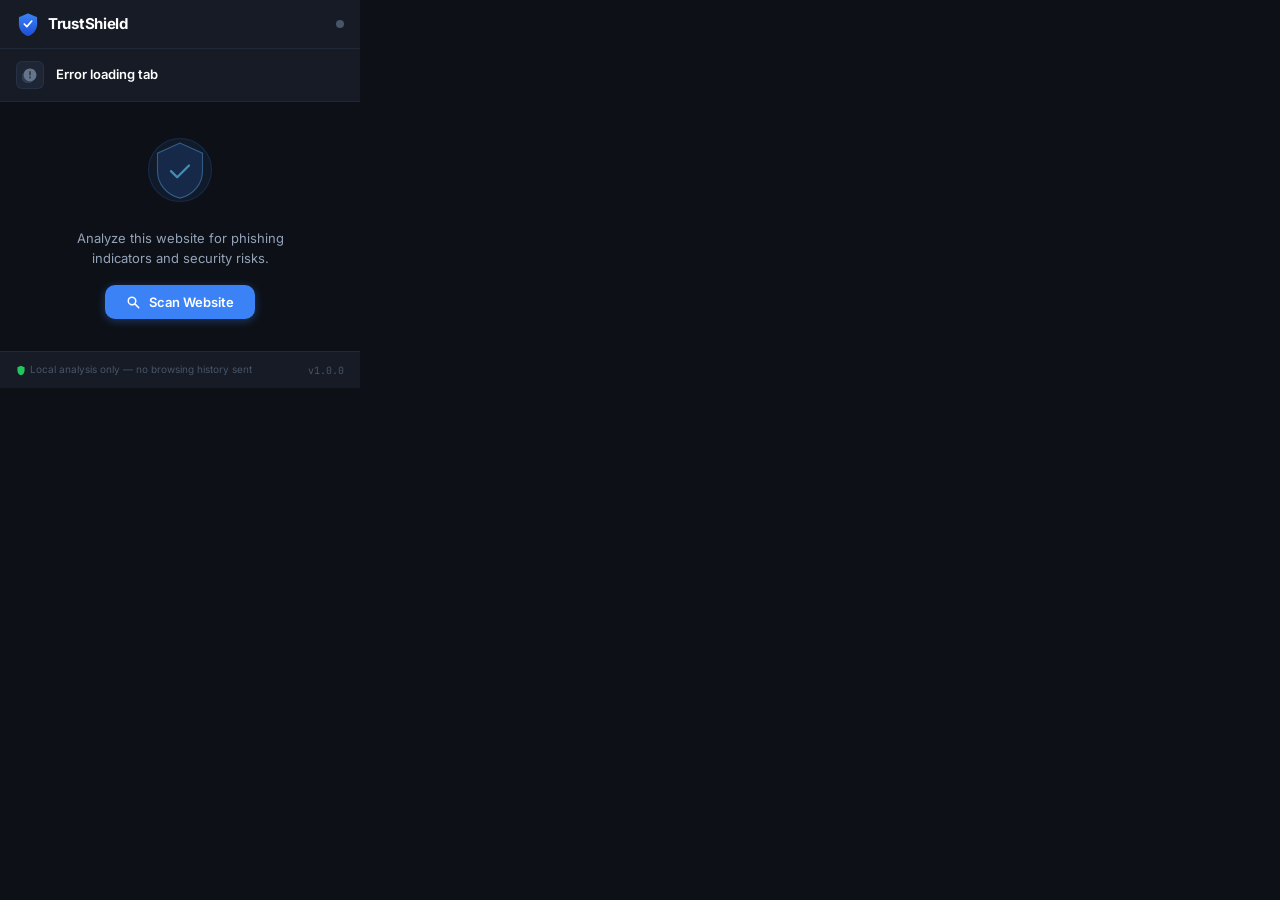
==== extension/popup.html @ ceaab0e4 "feat: TrustShield v1.0.0 - adaptive phishing detection extension + FastAPI backend" ====
<!DOCTYPE html>
<html lang="en">
<head>
  <meta charset="UTF-8" />
  <meta name="viewport" content="width=device-width, initial-scale=1.0" />
  <title>TrustShield</title>
  <link rel="stylesheet" href="popup.css" />
</head>
<body>
  <div class="ts-app" id="app">
    <!-- Header -->
    <header class="ts-header">
      <div class="ts-logo">
        <svg class="ts-logo-icon" viewBox="0 0 32 32" fill="none" xmlns="http://www.w3.org/2000/svg" aria-hidden="true">
          <path d="M16 2L4 7v9c0 7.18 5.16 13.9 12 15.93C22.84 29.9 28 23.18 28 16V7L16 2z" fill="url(#shieldGrad)" stroke="rgba(99,210,255,0.3)" stroke-width="0.5"/>
          <path d="M11 16l3.5 3.5L21 12" stroke="#fff" stroke-width="2.2" stroke-linecap="round" stroke-linejoin="round"/>
          <defs>
            <linearGradient id="shieldGrad" x1="16" y1="2" x2="16" y2="32" gradientUnits="userSpaceOnUse">
              <stop offset="0%" stop-color="#3b82f6"/>
              <stop offset="100%" stop-color="#1d4ed8"/>
            </linearGradient>
          </defs>
        </svg>
        <span class="ts-logo-text">TrustShield</span>
      </div>
      <div class="ts-header-badge" id="headerBadge" aria-label="Status indicator"></div>
    </header>

    <!-- Current Site Info -->
    <section class="ts-site-info" aria-label="Current site">
      <div class="ts-site-icon" id="siteIcon" aria-hidden="true">
        <svg viewBox="0 0 20 20" fill="currentColor" xmlns="http://www.w3.org/2000/svg">
          <path fill-rule="evenodd" d="M10 18a8 8 0 100-16 8 8 0 000 16zM4.93 4.93a8 8 0 1010.14 10.14A8 8 0 004.93 4.93z" clip-rule="evenodd" opacity="0.3"/>
          <path d="M10 2C5.58 2 2 5.58 2 10s3.58 8 8 8 8-3.58 8-8-3.58-8-8-8zm-.75 11.75v-1.5a.75.75 0 011.5 0v1.5a.75.75 0 01-1.5 0zm0-4v-4a.75.75 0 011.5 0v4a.75.75 0 01-1.5 0z"/>
        </svg>
      </div>
      <div class="ts-site-details">
        <div class="ts-site-hostname" id="siteHostname">Loading…</div>
        <div class="ts-site-url" id="siteUrl" title=""></div>
      </div>
      <div class="ts-https-badge" id="httpsBadge" aria-label="Connection security"></div>
    </section>

    <!-- Main Content Area -->
    <main class="ts-main" id="mainContent">

      <!-- Idle State -->
      <div class="ts-state ts-state--idle" id="stateIdle">
        <div class="ts-idle-illustration" aria-hidden="true">
          <svg viewBox="0 0 64 64" fill="none" xmlns="http://www.w3.org/2000/svg">
            <circle cx="32" cy="32" r="28" fill="rgba(59,130,246,0.08)" stroke="rgba(59,130,246,0.2)" stroke-width="1"/>
            <path d="M32 8L12 17v16c0 11.05 7.93 21.39 20 23.96C44.07 54.39 52 44.05 52 33V17L32 8z" fill="rgba(59,130,246,0.15)" stroke="rgba(99,180,255,0.4)" stroke-width="1"/>
            <path d="M24 33l5.5 5.5L40 28" stroke="rgba(99,210,255,0.6)" stroke-width="2" stroke-linecap="round" stroke-linejoin="round"/>
          </svg>
        </div>
        <p class="ts-idle-text">Analyze this website for phishing indicators and security risks.</p>
        <button class="ts-btn ts-btn--primary ts-btn--scan" id="scanBtn" aria-label="Scan current website for threats">
          <svg class="ts-btn-icon" viewBox="0 0 20 20" fill="currentColor" aria-hidden="true">
            <path fill-rule="evenodd" d="M8 4a4 4 0 100 8 4 4 0 000-8zM2 8a6 6 0 1110.89 3.476l4.817 4.817a1 1 0 01-1.414 1.414l-4.816-4.816A6 6 0 012 8z" clip-rule="evenodd"/>
          </svg>
          Scan Website
        </button>
      </div>

      <!-- Scanning State -->
      <div class="ts-state ts-state--scanning" id="stateScanning" hidden>
        <div class="ts-scan-animation" aria-label="Scanning in progress" role="status">
          <div class="ts-scan-ring ts-scan-ring--outer"></div>
          <div class="ts-scan-ring ts-scan-ring--middle"></div>
          <div class="ts-scan-ring ts-scan-ring--inner"></div>
          <div class="ts-scan-core" aria-hidden="true">
            <svg viewBox="0 0 24 24" fill="none" xmlns="http://www.w3.org/2000/svg">
              <path d="M12 3L4 6.5v7c0 4.8 3.44 9.29 8 10.38C16.56 22.79 20 18.3 20 13.5v-7L12 3z" fill="rgba(59,130,246,0.3)" stroke="#60a5fa" stroke-width="1.5"/>
            </svg>
          </div>
        </div>
        <p class="ts-scanning-label" aria-live="polite" id="scanningLabel">Analyzing URL structure…</p>
        <div class="ts-scan-steps" id="scanSteps" aria-live="polite">
          <div class="ts-scan-step" id="step1">
            <div class="ts-step-dot ts-step-dot--active"></div>
            <span>URL &amp; domain analysis</span>
          </div>
          <div class="ts-scan-step" id="step2">
            <div class="ts-step-dot"></div>
            <span>Page structure scan</span>
          </div>
          <div class="ts-scan-step" id="step3">
            <div class="ts-step-dot"></div>
            <span>ML prediction</span>
          </div>
        </div>
      </div>

      <!-- Results State -->
      <div class="ts-state ts-state--results" id="stateResults" hidden>

        <!-- Risk Score Gauge -->
        <div class="ts-risk-gauge" id="riskGauge" aria-label="Risk score">
          <svg class="ts-gauge-svg" viewBox="0 0 120 70" aria-hidden="true">
            <!-- Background arc -->
            <path d="M 10 65 A 55 55 0 0 1 110 65" fill="none" stroke="rgba(255,255,255,0.08)" stroke-width="10" stroke-linecap="round"/>
            <!-- Risk arc (filled dynamically) -->
            <path class="ts-gauge-arc" id="gaugeArc" d="M 10 65 A 55 55 0 0 1 110 65" fill="none" stroke="#22c55e" stroke-width="10" stroke-linecap="round" stroke-dasharray="172.79" stroke-dashoffset="172.79"/>
          </svg>
          <div class="ts-gauge-center">
            <div class="ts-risk-score" id="riskScore" aria-label="Risk score value">0</div>
            <div class="ts-risk-label" id="riskLabel" aria-label="Risk classification">—</div>
          </div>
        </div>

        <!-- Classification Badge -->
        <div class="ts-classification" id="classificationBadge" role="status" aria-live="polite">
          <div class="ts-class-icon" id="classIcon" aria-hidden="true"></div>
          <div class="ts-class-info">
            <div class="ts-class-title" id="classTitle">Analyzing…</div>
            <div class="ts-class-subtitle" id="classSubtitle"></div>
          </div>
        </div>

        <!-- Signals / Indicators -->
        <section class="ts-signals-section" id="signalsSection" aria-label="Detected security indicators">
          <h2 class="ts-section-title">
            <svg viewBox="0 0 16 16" fill="currentColor" aria-hidden="true"><path d="M8 1a7 7 0 100 14A7 7 0 008 1zm.75 3.75v3.5a.75.75 0 01-1.5 0v-3.5a.75.75 0 011.5 0zm-.75 6.5a.875.875 0 110-1.75.875.875 0 010 1.75z"/></svg>
            Detected Indicators
          </h2>
          <div class="ts-signals-list" id="signalsList" role="list"></div>
          <div class="ts-no-signals" id="noSignals" hidden>
            <svg viewBox="0 0 20 20" fill="currentColor" aria-hidden="true"><path fill-rule="evenodd" d="M10 18a8 8 0 100-16 8 8 0 000 16zm3.707-9.293a1 1 0 00-1.414-1.414L9 10.586 7.707 9.293a1 1 0 00-1.414 1.414l2 2a1 1 0 001.414 0l4-4z" clip-rule="evenodd"/></svg>
            No significant threats detected
          </div>
        </section>

        <!-- Recommendation -->
        <section class="ts-recommendation" id="recommendationSection" aria-label="Recommendation">
          <h2 class="ts-section-title">
            <svg viewBox="0 0 16 16" fill="currentColor" aria-hidden="true"><path d="M8 1a7 7 0 100 14A7 7 0 008 1zM6.25 9.75a.75.75 0 001.5 0v-3.5a.75.75 0 00-1.5 0v3.5zM8 5.5a.875.875 0 110-1.75A.875.875 0 018 5.5z"/></svg>
            Recommendation
          </h2>
          <p class="ts-recommendation-text" id="recommendationText"></p>
        </section>

        <!-- Performance & Source Info -->
        <div class="ts-meta-info" id="metaInfo">
          <div class="ts-meta-item" id="metaModel">
            <span class="ts-meta-label">Analysis</span>
            <span class="ts-meta-value" id="metaModelValue">—</span>
          </div>
          <div class="ts-meta-item">
            <span class="ts-meta-label">Scan time</span>
            <span class="ts-meta-value" id="metaScanTime">—</span>
          </div>
        </div>

        <!-- Action Buttons -->
        <div class="ts-actions">
          <button class="ts-btn ts-btn--secondary ts-btn--rescan" id="rescanBtn" aria-label="Rescan this website">
            <svg class="ts-btn-icon" viewBox="0 0 20 20" fill="currentColor" aria-hidden="true">
              <path fill-rule="evenodd" d="M4 2a1 1 0 011 1v2.101a7.002 7.002 0 0111.601 2.566 1 1 0 11-1.885.666A5.002 5.002 0 005.999 7H9a1 1 0 010 2H4a1 1 0 01-1-1V3a1 1 0 011-1zm.008 9.057a1 1 0 011.276.61A5.002 5.002 0 0014.001 13H11a1 1 0 110-2h5a1 1 0 011 1v5a1 1 0 11-2 0v-2.101a7.002 7.002 0 01-11.601-2.566 1 1 0 01.61-1.276z" clip-rule="evenodd"/>
            </svg>
            Re-scan
          </button>
        </div>
      </div>

      <!-- Error State -->
      <div class="ts-state ts-state--error" id="stateError" hidden>
        <div class="ts-error-icon" aria-hidden="true">
          <svg viewBox="0 0 48 48" fill="none" xmlns="http://www.w3.org/2000/svg">
            <circle cx="24" cy="24" r="20" fill="rgba(239,68,68,0.1)" stroke="rgba(239,68,68,0.4)" stroke-width="1.5"/>
            <path d="M24 14v12M24 30v2" stroke="#ef4444" stroke-width="2.5" stroke-linecap="round"/>
          </svg>
        </div>
        <p class="ts-error-title" id="errorTitle">Scan Failed</p>
        <p class="ts-error-desc" id="errorDesc">Unable to analyze this page.</p>
        <button class="ts-btn ts-btn--secondary" id="retryBtn" aria-label="Retry scan">
          Retry
        </button>
      </div>

    </main>

    <!-- Footer -->
    <footer class="ts-footer">
      <div class="ts-privacy-note">
        <svg viewBox="0 0 14 14" fill="currentColor" aria-hidden="true"><path d="M7 1L2 3.25v4.5c0 3.11 2.19 6.02 5 6.73C9.81 13.77 12 10.86 12 7.75v-4.5L7 1z"/></svg>
        Local analysis only — no browsing history sent
      </div>
      <div class="ts-footer-right" id="footerRight">
        <span class="ts-version">v1.0.0</span>
      </div>
    </footer>
  </div>

  <script src="popup.js"></script>
</body>
</html>
---- extension/popup.css ----
/* ─── TrustShield Extension Popup CSS ─────────────────────────────────────── */
/* Design: Premium dark cybersecurity UI with navy/slate palette */

@import url('https://fonts.googleapis.com/css2?family=Inter:wght@400;500;600;700&family=JetBrains+Mono:wght@400;500&display=swap');

/* ─── Custom Properties ─────────────────────────────────────────────────────── */
:root {
  /* Color palette */
  --color-bg-base:        #0d1117;
  --color-bg-surface:     #161b25;
  --color-bg-elevated:    #1e2535;
  --color-bg-hover:       #252d3d;
  --color-border:         rgba(99, 130, 180, 0.12);
  --color-border-strong:  rgba(99, 130, 180, 0.22);

  --color-blue-400:       #60a5fa;
  --color-blue-500:       #3b82f6;
  --color-blue-600:       #2563eb;
  --color-blue-glow:      rgba(59, 130, 246, 0.2);

  --color-green-400:      #4ade80;
  --color-green-500:      #22c55e;
  --color-green-glow:     rgba(34, 197, 94, 0.15);

  --color-amber-400:      #fbbf24;
  --color-amber-500:      #f59e0b;
  --color-amber-glow:     rgba(245, 158, 11, 0.15);

  --color-red-400:        #f87171;
  --color-red-500:        #ef4444;
  --color-red-glow:       rgba(239, 68, 68, 0.15);

  --color-slate-300:      #cbd5e1;
  --color-slate-400:      #94a3b8;
  --color-slate-500:      #64748b;
  --color-slate-600:      #475569;

  /* Typography */
  --font-sans:            'Inter', -apple-system, BlinkMacSystemFont, system-ui, sans-serif;
  --font-mono:            'JetBrains Mono', 'Fira Code', 'Courier New', monospace;

  /* Spacing */
  --space-1:  4px;
  --space-2:  8px;
  --space-3:  12px;
  --space-4:  16px;
  --space-5:  20px;
  --space-6:  24px;

  /* Border radius */
  --radius-sm:   6px;
  --radius-md:   10px;
  --radius-lg:   14px;
  --radius-xl:   18px;
  --radius-full: 9999px;

  /* Shadows */
  --shadow-sm:   0 1px 3px rgba(0,0,0,0.4);
  --shadow-md:   0 4px 12px rgba(0,0,0,0.5);
  --shadow-glow-blue:   0 0 16px rgba(59,130,246,0.25);
  --shadow-glow-red:    0 0 16px rgba(239,68,68,0.25);
  --shadow-glow-amber:  0 0 16px rgba(245,158,11,0.25);
  --shadow-glow-green:  0 0 16px rgba(34,197,94,0.25);

  /* Transitions */
  --transition-fast:   150ms ease;
  --transition-normal: 250ms ease;
  --transition-slow:   400ms ease;
}

/* ─── Reset & Base ───────────────────────────────────────────────────────────── */
*, *::before, *::after {
  box-sizing: border-box;
  margin: 0;
  padding: 0;
}

html, body {
  width: 360px;
  min-height: 200px;
  max-height: 600px;
  overflow-y: auto;
  overflow-x: hidden;
}

body {
  font-family: var(--font-sans);
  font-size: 13px;
  line-height: 1.5;
  color: var(--color-slate-300);
  background: var(--color-bg-base);
  -webkit-font-smoothing: antialiased;
  -moz-osx-font-smoothing: grayscale;
}

/* Scrollbar */
::-webkit-scrollbar { width: 4px; }
::-webkit-scrollbar-track { background: transparent; }
::-webkit-scrollbar-thumb { background: var(--color-border-strong); border-radius: 4px; }

/* ─── App Container ──────────────────────────────────────────────────────────── */
.ts-app {
  display: flex;
  flex-direction: column;
  min-height: 200px;
}

/* ─── Header ─────────────────────────────────────────────────────────────────── */
.ts-header {
  display: flex;
  align-items: center;
  justify-content: space-between;
  padding: var(--space-3) var(--space-4);
  border-bottom: 1px solid var(--color-border);
  background: var(--color-bg-surface);
  position: sticky;
  top: 0;
  z-index: 10;
}

.ts-logo {
  display: flex;
  align-items: center;
  gap: var(--space-2);
}

.ts-logo-icon {
  width: 24px;
  height: 24px;
  flex-shrink: 0;
}

.ts-logo-text {
  font-size: 15px;
  font-weight: 700;
  color: #fff;
  letter-spacing: -0.3px;
}

.ts-header-badge {
  width: 8px;
  height: 8px;
  border-radius: var(--radius-full);
  background: var(--color-slate-600);
  transition: background var(--transition-normal), box-shadow var(--transition-normal);
}

.ts-header-badge--scanning { background: var(--color-blue-400); box-shadow: 0 0 6px var(--color-blue-400); animation: pulse 1.5s ease-in-out infinite; }
.ts-header-badge--safe     { background: var(--color-green-500); box-shadow: 0 0 6px var(--color-green-500); }
.ts-header-badge--warning  { background: var(--color-amber-500); box-shadow: 0 0 6px var(--color-amber-500); }
.ts-header-badge--danger   { background: var(--color-red-500);   box-shadow: 0 0 6px var(--color-red-500); }

/* ─── Site Info ──────────────────────────────────────────────────────────────── */
.ts-site-info {
  display: flex;
  align-items: center;
  gap: var(--space-3);
  padding: var(--space-3) var(--space-4);
  background: var(--color-bg-surface);
  border-bottom: 1px solid var(--color-border);
}

.ts-site-icon {
  width: 28px;
  height: 28px;
  background: var(--color-bg-elevated);
  border: 1px solid var(--color-border);
  border-radius: var(--radius-sm);
  display: flex;
  align-items: center;
  justify-content: center;
  flex-shrink: 0;
  color: var(--color-slate-500);
}

.ts-site-icon svg { width: 16px; height: 16px; }

.ts-site-details {
  flex: 1;
  min-width: 0;
}

.ts-site-hostname {
  font-size: 13px;
  font-weight: 600;
  color: #fff;
  white-space: nowrap;
  overflow: hidden;
  text-overflow: ellipsis;
}

.ts-site-url {
  font-size: 11px;
  font-family: var(--font-mono);
  color: var(--color-slate-500);
  white-space: nowrap;
  overflow: hidden;
  text-overflow: ellipsis;
}

.ts-https-badge {
  flex-shrink: 0;
  font-size: 10px;
  font-weight: 600;
  padding: 2px 7px;
  border-radius: var(--radius-full);
}

.ts-https-badge--secure {
  background: rgba(34, 197, 94, 0.1);
  color: var(--color-green-400);
  border: 1px solid rgba(34, 197, 94, 0.25);
}

.ts-https-badge--insecure {
  background: rgba(239, 68, 68, 0.1);
  color: var(--color-red-400);
  border: 1px solid rgba(239, 68, 68, 0.25);
}

/* ─── Main Content ───────────────────────────────────────────────────────────── */
.ts-main {
  flex: 1;
  padding: var(--space-4);
}

/* ─── States ─────────────────────────────────────────────────────────────────── */
.ts-state { display: flex; flex-direction: column; align-items: center; }
.ts-state[hidden] { display: none !important; }

/* ─── Idle State ─────────────────────────────────────────────────────────────── */
.ts-state--idle {
  padding: var(--space-4) 0;
  gap: var(--space-4);
}

.ts-idle-illustration svg {
  width: 72px;
  height: 72px;
}

.ts-idle-text {
  font-size: 13px;
  color: var(--color-slate-400);
  text-align: center;
  line-height: 1.6;
  max-width: 240px;
}

/* ─── Buttons ────────────────────────────────────────────────────────────────── */
.ts-btn {
  display: inline-flex;
  align-items: center;
  gap: var(--space-2);
  padding: 9px 18px;
  border: none;
  border-radius: var(--radius-md);
  font-family: var(--font-sans);
  font-size: 13px;
  font-weight: 600;
  cursor: pointer;
  transition: all var(--transition-fast);
  text-decoration: none;
  user-select: none;
}

.ts-btn:focus-visible {
  outline: 2px solid var(--color-blue-400);
  outline-offset: 2px;
}

.ts-btn--primary {
  background: var(--color-blue-500);
  color: #fff;
  box-shadow: 0 2px 8px rgba(59,130,246,0.35);
}

.ts-btn--primary:hover {
  background: var(--color-blue-600);
  box-shadow: 0 4px 16px rgba(59,130,246,0.45);
  transform: translateY(-1px);
}

.ts-btn--primary:active {
  transform: translateY(0);
  box-shadow: 0 2px 8px rgba(59,130,246,0.25);
}

.ts-btn--secondary {
  background: var(--color-bg-elevated);
  color: var(--color-slate-300);
  border: 1px solid var(--color-border-strong);
}

.ts-btn--secondary:hover {
  background: var(--color-bg-hover);
  color: #fff;
  border-color: rgba(99,130,180,0.35);
}

.ts-btn--scan {
  min-width: 150px;
  justify-content: center;
}

.ts-btn-icon {
  width: 15px;
  height: 15px;
  flex-shrink: 0;
}

/* ─── Scanning State ─────────────────────────────────────────────────────────── */
.ts-state--scanning {
  padding: var(--space-5) 0 var(--space-4);
  gap: var(--space-4);
}

.ts-scan-animation {
  position: relative;
  width: 72px;
  height: 72px;
  display: flex;
  align-items: center;
  justify-content: center;
}

.ts-scan-ring {
  position: absolute;
  border-radius: 50%;
  border: 1.5px solid transparent;
}

.ts-scan-ring--outer {
  width: 72px; height: 72px;
  border-top-color: var(--color-blue-400);
  border-right-color: rgba(96,165,250,0.3);
  animation: spin 1.4s linear infinite;
}

.ts-scan-ring--middle {
  width: 52px; height: 52px;
  border-top-color: rgba(96,165,250,0.6);
  border-left-color: rgba(96,165,250,0.3);
  animation: spin 1s linear infinite reverse;
}

.ts-scan-ring--inner {
  width: 34px; height: 34px;
  border-top-color: rgba(96,165,250,0.4);
  animation: spin 0.7s linear infinite;
}

.ts-scan-core {
  width: 22px; height: 22px;
  z-index: 1;
}

.ts-scan-core svg { width: 22px; height: 22px; }

.ts-scanning-label {
  font-size: 13px;
  color: var(--color-blue-400);
  font-weight: 500;
  text-align: center;
}

.ts-scan-steps {
  display: flex;
  flex-direction: column;
  gap: var(--space-2);
  width: 100%;
}

.ts-scan-step {
  display: flex;
  align-items: center;
  gap: var(--space-2);
  font-size: 12px;
  color: var(--color-slate-500);
  padding: 4px var(--space-2);
  border-radius: var(--radius-sm);
  transition: all var(--transition-normal);
}

.ts-scan-step--active {
  color: var(--color-slate-300);
  background: rgba(59,130,246,0.06);
}

.ts-scan-step--done {
  color: var(--color-green-400);
}

.ts-step-dot {
  width: 6px;
  height: 6px;
  border-radius: 50%;
  background: var(--color-slate-600);
  flex-shrink: 0;
  transition: all var(--transition-normal);
}

.ts-step-dot--active {
  background: var(--color-blue-400);
  box-shadow: 0 0 4px var(--color-blue-400);
  animation: pulse 1.2s ease-in-out infinite;
}

.ts-step-dot--done {
  background: var(--color-green-500);
}

/* ─── Risk Gauge ─────────────────────────────────────────────────────────────── */
.ts-state--results {
  gap: var(--space-3);
  align-items: stretch;
}

.ts-risk-gauge {
  position: relative;
  display: flex;
  justify-content: center;
  align-items: center;
  margin: 0 auto;
  padding: var(--space-2) 0;
}

.ts-gauge-svg {
  width: 180px;
  height: 105px;
}

.ts-gauge-arc {
  transition: stroke-dashoffset 0.8s cubic-bezier(0.4, 0, 0.2, 1),
              stroke 0.5s ease;
}

.ts-gauge-center {
  position: absolute;
  bottom: 8px;
  left: 50%;
  transform: translateX(-50%);
  text-align: center;
}

.ts-risk-score {
  font-size: 32px;
  font-weight: 700;
  color: #fff;
  line-height: 1;
  font-feature-settings: 'tnum';
}

.ts-risk-label {
  font-size: 11px;
  font-weight: 600;
  letter-spacing: 0.5px;
  text-transform: uppercase;
  color: var(--color-slate-400);
  margin-top: 2px;
}

/* ─── Classification Badge ───────────────────────────────────────────────────── */
.ts-classification {
  display: flex;
  align-items: center;
  gap: var(--space-3);
  padding: var(--space-3) var(--space-4);
  border-radius: var(--radius-lg);
  border: 1px solid var(--color-border);
  background: var(--color-bg-elevated);
  transition: all var(--transition-normal);
}

.ts-classification--safe {
  border-color: rgba(34,197,94,0.25);
  background: rgba(34,197,94,0.05);
}

.ts-classification--warning {
  border-color: rgba(245,158,11,0.25);
  background: rgba(245,158,11,0.05);
}

.ts-classification--danger {
  border-color: rgba(239,68,68,0.25);
  background: rgba(239,68,68,0.05);
  box-shadow: 0 0 20px rgba(239,68,68,0.08);
}

.ts-class-icon {
  width: 36px;
  height: 36px;
  border-radius: var(--radius-md);
  display: flex;
  align-items: center;
  justify-content: center;
  flex-shrink: 0;
}

.ts-class-icon svg { width: 20px; height: 20px; }

.ts-class-icon--safe    { background: rgba(34,197,94,0.15);  color: var(--color-green-400); }
.ts-class-icon--warning { background: rgba(245,158,11,0.15); color: var(--color-amber-400); }
.ts-class-icon--danger  { background: rgba(239,68,68,0.15);  color: var(--color-red-400); }

.ts-class-title {
  font-size: 14px;
  font-weight: 700;
  color: #fff;
}

.ts-class-subtitle {
  font-size: 11px;
  color: var(--color-slate-400);
  margin-top: 1px;
}

/* ─── Signals Section ────────────────────────────────────────────────────────── */
.ts-signals-section, .ts-recommendation {
  width: 100%;
}

.ts-section-title {
  display: flex;
  align-items: center;
  gap: var(--space-2);
  font-size: 11px;
  font-weight: 600;
  color: var(--color-slate-500);
  text-transform: uppercase;
  letter-spacing: 0.6px;
  margin-bottom: var(--space-2);
}

.ts-section-title svg { width: 12px; height: 12px; flex-shrink: 0; }

.ts-signals-list {
  display: flex;
  flex-direction: column;
  gap: var(--space-2);
}

.ts-signal-item {
  display: flex;
  align-items: flex-start;
  gap: var(--space-2);
  padding: var(--space-2) var(--space-3);
  border-radius: var(--radius-md);
  background: var(--color-bg-elevated);
  border: 1px solid var(--color-border);
  animation: slideIn 0.25s ease forwards;
}

.ts-signal-item--high {
  border-color: rgba(239,68,68,0.25);
  background: rgba(239,68,68,0.04);
}

.ts-signal-item--medium {
  border-color: rgba(245,158,11,0.2);
  background: rgba(245,158,11,0.04);
}

.ts-signal-item--low {
  border-color: rgba(99,130,180,0.15);
}

.ts-signal-dot {
  width: 7px;
  height: 7px;
  border-radius: 50%;
  margin-top: 5px;
  flex-shrink: 0;
}

.ts-signal-dot--high   { background: var(--color-red-400); }
.ts-signal-dot--medium { background: var(--color-amber-400); }
.ts-signal-dot--low    { background: var(--color-blue-400); }

.ts-signal-content { flex: 1; }

.ts-signal-name {
  font-size: 12px;
  font-weight: 600;
  color: var(--color-slate-300);
  line-height: 1.3;
}

.ts-signal-desc {
  font-size: 11px;
  color: var(--color-slate-500);
  line-height: 1.4;
  margin-top: 2px;
}

.ts-signal-severity {
  font-size: 10px;
  font-weight: 600;
  padding: 1px 6px;
  border-radius: var(--radius-full);
  text-transform: uppercase;
  letter-spacing: 0.4px;
  flex-shrink: 0;
}

.ts-signal-severity--high   { background: rgba(239,68,68,0.15);  color: var(--color-red-400); }
.ts-signal-severity--medium { background: rgba(245,158,11,0.15); color: var(--color-amber-400); }
.ts-signal-severity--low    { background: rgba(59,130,246,0.15);  color: var(--color-blue-400); }

.ts-no-signals {
  display: flex;
  align-items: center;
  gap: var(--space-2);
  padding: var(--space-3);
  border-radius: var(--radius-md);
  background: rgba(34,197,94,0.05);
  border: 1px solid rgba(34,197,94,0.15);
  font-size: 12px;
  color: var(--color-green-400);
}

.ts-no-signals svg { width: 15px; height: 15px; flex-shrink: 0; }

/* ─── Recommendation ─────────────────────────────────────────────────────────── */
.ts-recommendation-text {
  font-size: 12px;
  color: var(--color-slate-400);
  line-height: 1.6;
  padding: var(--space-3);
  background: var(--color-bg-elevated);
  border-radius: var(--radius-md);
  border: 1px solid var(--color-border);
}

/* ─── Meta Info ──────────────────────────────────────────────────────────────── */
.ts-meta-info {
  display: flex;
  gap: var(--space-3);
  width: 100%;
}

.ts-meta-item {
  display: flex;
  flex-direction: column;
  gap: 2px;
  flex: 1;
  padding: var(--space-2) var(--space-3);
  background: var(--color-bg-elevated);
  border-radius: var(--radius-md);
  border: 1px solid var(--color-border);
}

.ts-meta-label {
  font-size: 10px;
  color: var(--color-slate-600);
  text-transform: uppercase;
  letter-spacing: 0.5px;
  font-weight: 600;
}

.ts-meta-value {
  font-size: 11px;
  color: var(--color-slate-300);
  font-weight: 500;
  font-family: var(--font-mono);
}

/* ─── Actions ────────────────────────────────────────────────────────────────── */
.ts-actions {
  display: flex;
  gap: var(--space-2);
  width: 100%;
}

.ts-btn--rescan {
  flex: 1;
  justify-content: center;
  font-size: 12px;
  padding: 8px;
}

/* ─── Error State ────────────────────────────────────────────────────────────── */
.ts-state--error {
  padding: var(--space-5) 0 var(--space-4);
  gap: var(--space-3);
}

.ts-error-icon svg { width: 52px; height: 52px; }

.ts-error-title {
  font-size: 14px;
  font-weight: 600;
  color: var(--color-red-400);
}

.ts-error-desc {
  font-size: 12px;
  color: var(--color-slate-400);
  text-align: center;
  max-width: 240px;
}

/* ─── Footer ─────────────────────────────────────────────────────────────────── */
.ts-footer {
  display: flex;
  align-items: center;
  justify-content: space-between;
  padding: var(--space-2) var(--space-4);
  border-top: 1px solid var(--color-border);
  background: var(--color-bg-surface);
}

.ts-privacy-note {
  display: flex;
  align-items: center;
  gap: var(--space-1);
  font-size: 10px;
  color: var(--color-slate-600);
}

.ts-privacy-note svg {
  width: 10px; height: 10px;
  color: var(--color-green-500);
  flex-shrink: 0;
}

.ts-version {
  font-size: 10px;
  color: var(--color-slate-600);
  font-family: var(--font-mono);
}

/* ─── Keyframes ──────────────────────────────────────────────────────────────── */
@keyframes spin {
  from { transform: rotate(0deg); }
  to   { transform: rotate(360deg); }
}

@keyframes pulse {
  0%, 100% { opacity: 1; }
  50%       { opacity: 0.4; }
}

@keyframes slideIn {
  from { opacity: 0; transform: translateY(-4px); }
  to   { opacity: 1; transform: translateY(0); }
}

@keyframes fadeIn {
  from { opacity: 0; }
  to   { opacity: 1; }
}
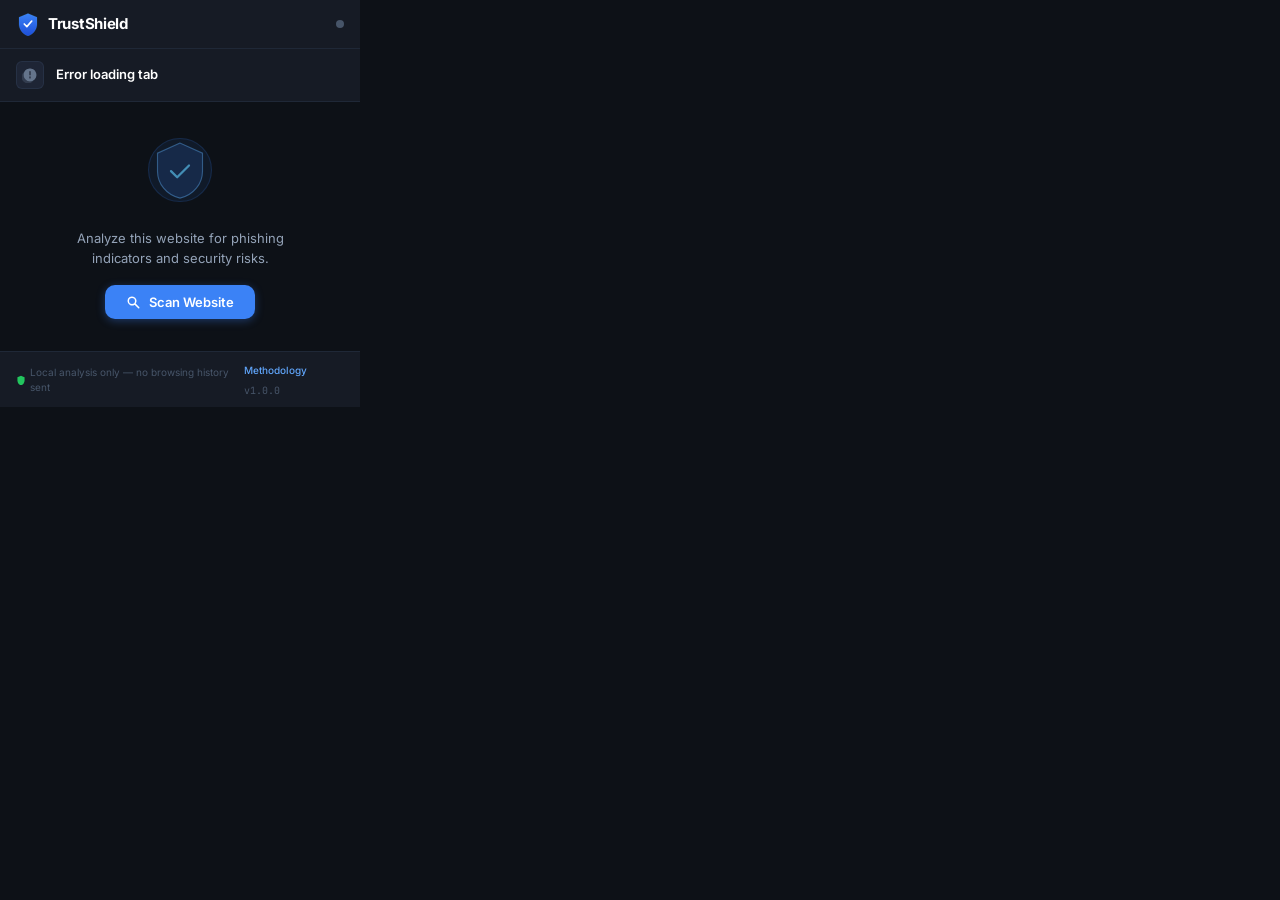
==== commit f21103d3: "feat: complete detection accuracy audit, empirical evaluation, threat intel, and trust methodology" ====
--- a/extension/popup.html
+++ b/extension/popup.html
@@ -186,6 +186,7 @@
         Local analysis only — no browsing history sent
       </div>
       <div class="ts-footer-right" id="footerRight">
+        <a href="trust.html" target="_blank" class="ts-methodology-link" id="methodologyLink">Methodology</a>
         <span class="ts-version">v1.0.0</span>
       </div>
     </footer>
--- a/extension/popup.css
+++ b/extension/popup.css
@@ -731,6 +731,19 @@
   font-family: var(--font-mono);
 }
 
+.ts-methodology-link {
+  font-size: 10px;
+  color: var(--color-blue-400);
+  text-decoration: none;
+  font-weight: 500;
+  transition: color 0.15s ease;
+}
+
+.ts-methodology-link:hover {
+  color: var(--color-blue-300);
+  text-decoration: underline;
+}
+
 /* ─── Keyframes ──────────────────────────────────────────────────────────────── */
 @keyframes spin {
   from { transform: rotate(0deg); }
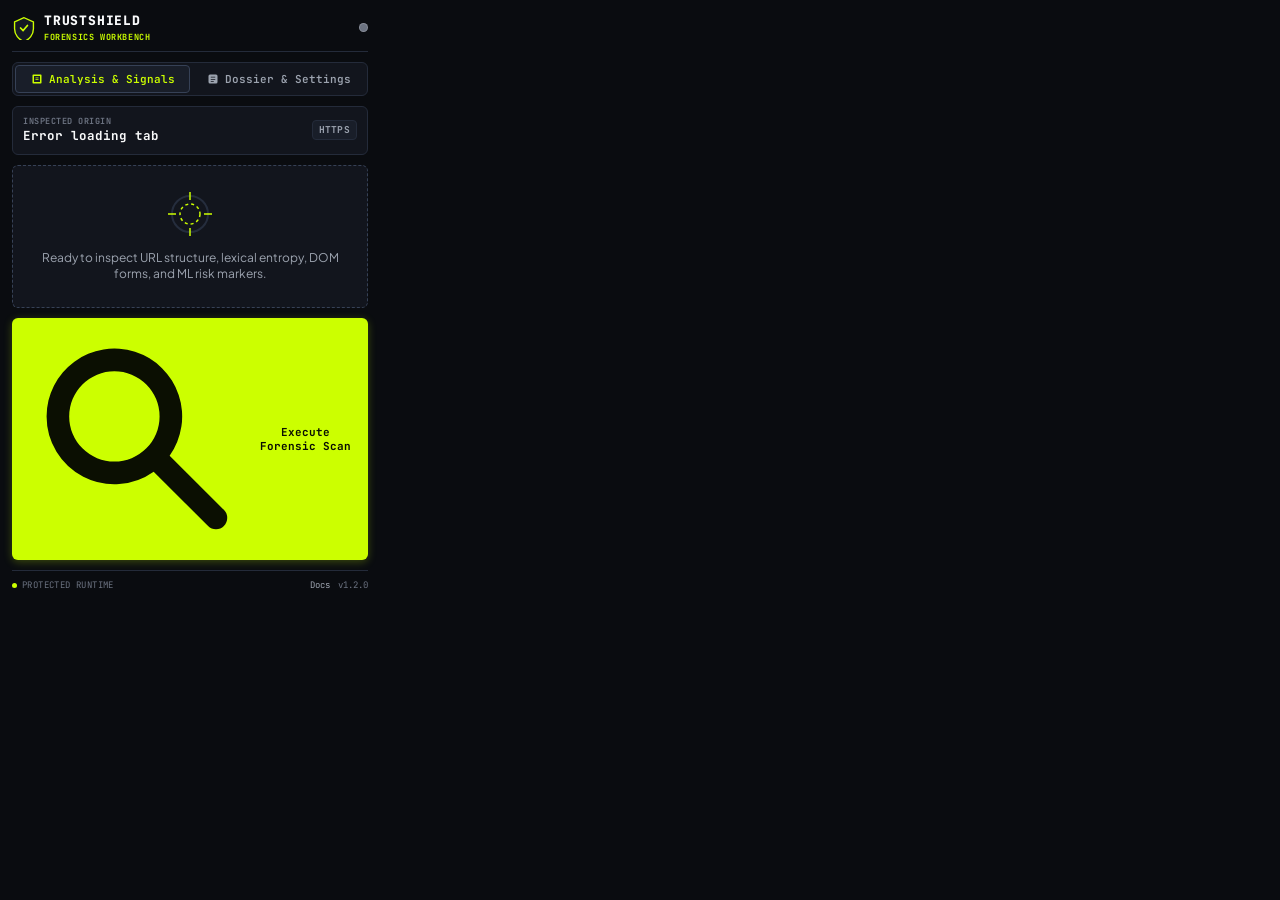
==== commit e0f3ebbd: "feat: prepare TrustShield for deployment (automatic scanning, explainability, web downloads, Vercel " ====
--- a/extension/popup.html
+++ b/extension/popup.html
@@ -3,7 +3,7 @@
 <head>
   <meta charset="UTF-8" />
   <meta name="viewport" content="width=device-width, initial-scale=1.0" />
-  <title>TrustShield</title>
+  <title>TrustShield — Cyber Forensics Workbench</title>
   <link rel="stylesheet" href="popup.css" />
 </head>
 <body>
@@ -11,183 +11,307 @@
     <!-- Header -->
     <header class="ts-header">
       <div class="ts-logo">
-        <svg class="ts-logo-icon" viewBox="0 0 32 32" fill="none" xmlns="http://www.w3.org/2000/svg" aria-hidden="true">
-          <path d="M16 2L4 7v9c0 7.18 5.16 13.9 12 15.93C22.84 29.9 28 23.18 28 16V7L16 2z" fill="url(#shieldGrad)" stroke="rgba(99,210,255,0.3)" stroke-width="0.5"/>
-          <path d="M11 16l3.5 3.5L21 12" stroke="#fff" stroke-width="2.2" stroke-linecap="round" stroke-linejoin="round"/>
-          <defs>
-            <linearGradient id="shieldGrad" x1="16" y1="2" x2="16" y2="32" gradientUnits="userSpaceOnUse">
-              <stop offset="0%" stop-color="#3b82f6"/>
-              <stop offset="100%" stop-color="#1d4ed8"/>
-            </linearGradient>
-          </defs>
+        <svg class="ts-logo-icon" viewBox="0 0 28 28" fill="none" xmlns="http://www.w3.org/2000/svg" aria-hidden="true">
+          <path d="M14 2L3 7v8c0 6.6 4.7 12.8 11 14.6 6.3-1.8 11-8 11-14.6V7L14 2z" fill="#141923" stroke="#ccff00" stroke-width="1.6"/>
+          <path d="M10 14l3 3 5-6" stroke="#ccff00" stroke-width="2" stroke-linecap="round" stroke-linejoin="round"/>
         </svg>
-        <span class="ts-logo-text">TrustShield</span>
+        <div class="ts-brand-text">
+          <span class="ts-logo-text">TRUSTSHIELD</span>
+          <span class="ts-sub-text">FORENSICS WORKBENCH</span>
+        </div>
       </div>
       <div class="ts-header-badge" id="headerBadge" aria-label="Status indicator"></div>
     </header>
 
-    <!-- Current Site Info -->
-    <section class="ts-site-info" aria-label="Current site">
-      <div class="ts-site-icon" id="siteIcon" aria-hidden="true">
-        <svg viewBox="0 0 20 20" fill="currentColor" xmlns="http://www.w3.org/2000/svg">
-          <path fill-rule="evenodd" d="M10 18a8 8 0 100-16 8 8 0 000 16zM4.93 4.93a8 8 0 1010.14 10.14A8 8 0 004.93 4.93z" clip-rule="evenodd" opacity="0.3"/>
-          <path d="M10 2C5.58 2 2 5.58 2 10s3.58 8 8 8 8-3.58 8-8-3.58-8-8-8zm-.75 11.75v-1.5a.75.75 0 011.5 0v1.5a.75.75 0 01-1.5 0zm0-4v-4a.75.75 0 011.5 0v4a.75.75 0 01-1.5 0z"/>
-        </svg>
-      </div>
+    <!-- Workbench Tab Navigation -->
+    <nav class="ts-nav-tabs" aria-label="Workbench views">
+      <button class="ts-tab-btn active" id="tabAnalysisBtn" type="button">
+        <svg viewBox="0 0 16 16" fill="currentColor" width="12" height="12"><path d="M2 3a1 1 0 011-1h10a1 1 0 011 1v10a1 1 0 01-1 1H3a1 1 0 01-1-1V3zm2 1v8h8V4H4zm2 2h4v1H6V6zm0 2h4v1H6V8z"/></svg>
+        Analysis &amp; Signals
+      </button>
+      <button class="ts-tab-btn" id="tabDossierBtn" type="button">
+        <svg viewBox="0 0 16 16" fill="currentColor" width="12" height="12"><path d="M4 2a2 2 0 00-2 2v8a2 2 0 002 2h8a2 2 0 002-2V4a2 2 0 00-2-2H4zm1 3h6v1H5V5zm0 3h6v1H5V8zm0 3h4v1H5v-1z"/></svg>
+        Dossier &amp; Settings
+      </button>
+    </nav>
+
+    <!-- Target Inspector Bar -->
+    <section class="ts-site-info" aria-label="Target domain inspection">
       <div class="ts-site-details">
+        <div class="ts-target-label">INSPECTED ORIGIN</div>
         <div class="ts-site-hostname" id="siteHostname">Loading…</div>
         <div class="ts-site-url" id="siteUrl" title=""></div>
       </div>
-      <div class="ts-https-badge" id="httpsBadge" aria-label="Connection security"></div>
+      <div class="ts-https-badge" id="httpsBadge" aria-label="Connection security">HTTPS</div>
     </section>
 
     <!-- Main Content Area -->
     <main class="ts-main" id="mainContent">
 
-      <!-- Idle State -->
-      <div class="ts-state ts-state--idle" id="stateIdle">
-        <div class="ts-idle-illustration" aria-hidden="true">
-          <svg viewBox="0 0 64 64" fill="none" xmlns="http://www.w3.org/2000/svg">
-            <circle cx="32" cy="32" r="28" fill="rgba(59,130,246,0.08)" stroke="rgba(59,130,246,0.2)" stroke-width="1"/>
-            <path d="M32 8L12 17v16c0 11.05 7.93 21.39 20 23.96C44.07 54.39 52 44.05 52 33V17L32 8z" fill="rgba(59,130,246,0.15)" stroke="rgba(99,180,255,0.4)" stroke-width="1"/>
-            <path d="M24 33l5.5 5.5L40 28" stroke="rgba(99,210,255,0.6)" stroke-width="2" stroke-linecap="round" stroke-linejoin="round"/>
-          </svg>
-        </div>
-        <p class="ts-idle-text">Analyze this website for phishing indicators and security risks.</p>
-        <button class="ts-btn ts-btn--primary ts-btn--scan" id="scanBtn" aria-label="Scan current website for threats">
-          <svg class="ts-btn-icon" viewBox="0 0 20 20" fill="currentColor" aria-hidden="true">
-            <path fill-rule="evenodd" d="M8 4a4 4 0 100 8 4 4 0 000-8zM2 8a6 6 0 1110.89 3.476l4.817 4.817a1 1 0 01-1.414 1.414l-4.816-4.816A6 6 0 012 8z" clip-rule="evenodd"/>
-          </svg>
-          Scan Website
-        </button>
-      </div>
-
-      <!-- Scanning State -->
-      <div class="ts-state ts-state--scanning" id="stateScanning" hidden>
-        <div class="ts-scan-animation" aria-label="Scanning in progress" role="status">
-          <div class="ts-scan-ring ts-scan-ring--outer"></div>
-          <div class="ts-scan-ring ts-scan-ring--middle"></div>
-          <div class="ts-scan-ring ts-scan-ring--inner"></div>
-          <div class="ts-scan-core" aria-hidden="true">
-            <svg viewBox="0 0 24 24" fill="none" xmlns="http://www.w3.org/2000/svg">
-              <path d="M12 3L4 6.5v7c0 4.8 3.44 9.29 8 10.38C16.56 22.79 20 18.3 20 13.5v-7L12 3z" fill="rgba(59,130,246,0.3)" stroke="#60a5fa" stroke-width="1.5"/>
+      <!-- View 1: Analysis View -->
+      <div class="ts-view" id="viewAnalysis">
+        
+        <!-- Idle State -->
+        <div class="ts-state ts-state--idle" id="stateIdle">
+          <div class="ts-idle-card">
+            <div class="ts-crosshair-icon" aria-hidden="true">
+              <svg viewBox="0 0 48 48" fill="none" xmlns="http://www.w3.org/2000/svg">
+                <circle cx="24" cy="24" r="18" stroke="#252d3d" stroke-width="2"/>
+                <circle cx="24" cy="24" r="10" stroke="#ccff00" stroke-dasharray="3 3" stroke-width="1.5"/>
+                <line x1="24" y1="2" x2="24" y2="10" stroke="#ccff00" stroke-width="1.5"/>
+                <line x1="24" y1="38" x2="24" y2="46" stroke="#ccff00" stroke-width="1.5"/>
+                <line x1="2" y1="24" x2="10" y2="24" stroke="#ccff00" stroke-width="1.5"/>
+                <line x1="38" y1="24" x2="46" y2="24" stroke="#ccff00" stroke-width="1.5"/>
+              </svg>
+            </div>
+            <p class="ts-idle-text">Ready to inspect URL structure, lexical entropy, DOM forms, and ML risk markers.</p>
+          </div>
+          <button class="ts-btn ts-btn--primary ts-btn--scan" id="scanBtn" aria-label="Execute forensic scan">
+            <svg class="ts-btn-icon" viewBox="0 0 20 20" fill="currentColor" aria-hidden="true">
+              <path fill-rule="evenodd" d="M8 4a4 4 0 100 8 4 4 0 000-8zM2 8a6 6 0 1110.89 3.476l4.817 4.817a1 1 0 01-1.414 1.414l-4.816-4.816A6 6 0 012 8z" clip-rule="evenodd"/>
             </svg>
-          </div>
-        </div>
-        <p class="ts-scanning-label" aria-live="polite" id="scanningLabel">Analyzing URL structure…</p>
-        <div class="ts-scan-steps" id="scanSteps" aria-live="polite">
-          <div class="ts-scan-step" id="step1">
-            <div class="ts-step-dot ts-step-dot--active"></div>
-            <span>URL &amp; domain analysis</span>
-          </div>
-          <div class="ts-scan-step" id="step2">
-            <div class="ts-step-dot"></div>
-            <span>Page structure scan</span>
-          </div>
-          <div class="ts-scan-step" id="step3">
-            <div class="ts-step-dot"></div>
-            <span>ML prediction</span>
-          </div>
-        </div>
-      </div>
-
-      <!-- Results State -->
-      <div class="ts-state ts-state--results" id="stateResults" hidden>
-
-        <!-- Risk Score Gauge -->
-        <div class="ts-risk-gauge" id="riskGauge" aria-label="Risk score">
-          <svg class="ts-gauge-svg" viewBox="0 0 120 70" aria-hidden="true">
-            <!-- Background arc -->
-            <path d="M 10 65 A 55 55 0 0 1 110 65" fill="none" stroke="rgba(255,255,255,0.08)" stroke-width="10" stroke-linecap="round"/>
-            <!-- Risk arc (filled dynamically) -->
-            <path class="ts-gauge-arc" id="gaugeArc" d="M 10 65 A 55 55 0 0 1 110 65" fill="none" stroke="#22c55e" stroke-width="10" stroke-linecap="round" stroke-dasharray="172.79" stroke-dashoffset="172.79"/>
-          </svg>
-          <div class="ts-gauge-center">
-            <div class="ts-risk-score" id="riskScore" aria-label="Risk score value">0</div>
-            <div class="ts-risk-label" id="riskLabel" aria-label="Risk classification">—</div>
-          </div>
-        </div>
-
-        <!-- Classification Badge -->
-        <div class="ts-classification" id="classificationBadge" role="status" aria-live="polite">
-          <div class="ts-class-icon" id="classIcon" aria-hidden="true"></div>
-          <div class="ts-class-info">
-            <div class="ts-class-title" id="classTitle">Analyzing…</div>
-            <div class="ts-class-subtitle" id="classSubtitle"></div>
-          </div>
-        </div>
-
-        <!-- Signals / Indicators -->
-        <section class="ts-signals-section" id="signalsSection" aria-label="Detected security indicators">
-          <h2 class="ts-section-title">
-            <svg viewBox="0 0 16 16" fill="currentColor" aria-hidden="true"><path d="M8 1a7 7 0 100 14A7 7 0 008 1zm.75 3.75v3.5a.75.75 0 01-1.5 0v-3.5a.75.75 0 011.5 0zm-.75 6.5a.875.875 0 110-1.75.875.875 0 010 1.75z"/></svg>
-            Detected Indicators
-          </h2>
-          <div class="ts-signals-list" id="signalsList" role="list"></div>
-          <div class="ts-no-signals" id="noSignals" hidden>
-            <svg viewBox="0 0 20 20" fill="currentColor" aria-hidden="true"><path fill-rule="evenodd" d="M10 18a8 8 0 100-16 8 8 0 000 16zm3.707-9.293a1 1 0 00-1.414-1.414L9 10.586 7.707 9.293a1 1 0 00-1.414 1.414l2 2a1 1 0 001.414 0l4-4z" clip-rule="evenodd"/></svg>
-            No significant threats detected
-          </div>
-        </section>
-
-        <!-- Recommendation -->
-        <section class="ts-recommendation" id="recommendationSection" aria-label="Recommendation">
-          <h2 class="ts-section-title">
-            <svg viewBox="0 0 16 16" fill="currentColor" aria-hidden="true"><path d="M8 1a7 7 0 100 14A7 7 0 008 1zM6.25 9.75a.75.75 0 001.5 0v-3.5a.75.75 0 00-1.5 0v3.5zM8 5.5a.875.875 0 110-1.75A.875.875 0 018 5.5z"/></svg>
-            Recommendation
-          </h2>
-          <p class="ts-recommendation-text" id="recommendationText"></p>
-        </section>
-
-        <!-- Performance & Source Info -->
-        <div class="ts-meta-info" id="metaInfo">
-          <div class="ts-meta-item" id="metaModel">
-            <span class="ts-meta-label">Analysis</span>
-            <span class="ts-meta-value" id="metaModelValue">—</span>
-          </div>
-          <div class="ts-meta-item">
-            <span class="ts-meta-label">Scan time</span>
-            <span class="ts-meta-value" id="metaScanTime">—</span>
-          </div>
-        </div>
-
-        <!-- Action Buttons -->
-        <div class="ts-actions">
-          <button class="ts-btn ts-btn--secondary ts-btn--rescan" id="rescanBtn" aria-label="Rescan this website">
-            <svg class="ts-btn-icon" viewBox="0 0 20 20" fill="currentColor" aria-hidden="true">
-              <path fill-rule="evenodd" d="M4 2a1 1 0 011 1v2.101a7.002 7.002 0 0111.601 2.566 1 1 0 11-1.885.666A5.002 5.002 0 005.999 7H9a1 1 0 010 2H4a1 1 0 01-1-1V3a1 1 0 011-1zm.008 9.057a1 1 0 011.276.61A5.002 5.002 0 0014.001 13H11a1 1 0 110-2h5a1 1 0 011 1v5a1 1 0 11-2 0v-2.101a7.002 7.002 0 01-11.601-2.566 1 1 0 01.61-1.276z" clip-rule="evenodd"/>
+            Execute Forensic Scan
+          </button>
+        </div>
+
+        <!-- Scanning State -->
+        <div class="ts-state ts-state--scanning" id="stateScanning" hidden>
+          <div class="ts-scanning-box">
+            <div class="ts-radar-sweep" aria-hidden="true">
+              <div class="ts-sweep-line"></div>
+            </div>
+            <p class="ts-scanning-label" aria-live="polite" id="scanningLabel">Analyzing URL structure &amp; entropy…</p>
+            <div class="ts-scan-steps" id="scanSteps" aria-live="polite">
+              <div class="ts-scan-step" id="step1">
+                <div class="ts-step-dot ts-step-dot--active"></div>
+                <span>Lexical Entropy &amp; Homoglyphs</span>
+              </div>
+              <div class="ts-scan-step" id="step2">
+                <div class="ts-step-dot"></div>
+                <span>DOM Harvester &amp; Form Audit</span>
+              </div>
+              <div class="ts-scan-step" id="step3">
+                <div class="ts-step-dot"></div>
+                <span>ML Model Ingestion</span>
+              </div>
+            </div>
+          </div>
+        </div>
+
+        <!-- Results State -->
+        <div class="ts-state ts-state--results" id="stateResults" hidden>
+
+          <!-- Threat Index Meter Card (Forensic Linear Gauge) -->
+          <div class="ts-threat-meter-card" id="riskGauge" aria-label="Forensic threat meter">
+            <div class="ts-meter-header">
+              <span class="ts-meter-title">FORENSIC THREAT INDEX</span>
+              <span class="ts-risk-label" id="riskLabel">—</span>
+            </div>
+            
+            <div class="ts-score-display">
+              <div class="ts-risk-score" id="riskScore" aria-label="Risk score value">0</div>
+              <div class="ts-score-unit">/ 100</div>
+            </div>
+
+            <!-- Precision Horizontal Linear Threat Meter -->
+            <div class="ts-meter-track" role="progressbar" aria-valuemin="0" aria-valuemax="100" id="meterTrack">
+              <div class="ts-meter-fill" id="meterFill"></div>
+              <div class="ts-meter-marker" id="meterMarker"></div>
+            </div>
+            
+            <div class="ts-meter-scales">
+              <span>0 LOW</span>
+              <span>40 SUSPICIOUS</span>
+              <span>70 CRITICAL</span>
+              <span>100</span>
+            </div>
+          </div>
+
+          <!-- Forensic Telemetry Strip -->
+          <div class="ts-telemetry-strip" aria-label="Telemetry metrics">
+            <div class="ts-telemetry-cell">
+              <span class="ts-tel-key">ENTROPY</span>
+              <span class="ts-tel-val" id="telEntropy">—</span>
+            </div>
+            <div class="ts-telemetry-cell">
+              <span class="ts-tel-key">DOM FORMS</span>
+              <span class="ts-tel-val" id="telForms">—</span>
+            </div>
+            <div class="ts-telemetry-cell">
+              <span class="ts-tel-key">HOMOGLYPH</span>
+              <span class="ts-tel-val" id="telHomoglyph">CLEAN</span>
+            </div>
+            <div class="ts-telemetry-cell">
+              <span class="ts-tel-key">EVIDENCE</span>
+              <span class="ts-tel-val" id="telEvidence">—</span>
+            </div>
+          </div>
+
+          <!-- Classification Badge -->
+          <div class="ts-classification" id="classificationBadge" role="status" aria-live="polite">
+            <div class="ts-class-icon" id="classIcon" aria-hidden="true"></div>
+            <div class="ts-class-info">
+              <div class="ts-class-title" id="classTitle">Analyzing…</div>
+              <div class="ts-class-subtitle" id="classSubtitle"></div>
+            </div>
+          </div>
+
+          <!-- Strongest Risk Indicator Card -->
+          <div class="ts-strongest-indicator-card" id="strongestIndicatorCard">
+            <div class="ts-strongest-header">
+              <span class="ts-strongest-label">PRIMARY RISK SIGNAL</span>
+              <span class="ts-strongest-impact" id="strongestImpactBadge">—</span>
+            </div>
+            <p class="ts-strongest-text" id="strongestIndicatorText">Analyzing primary signal…</p>
+          </div>
+
+          <!-- Signals / Indicators List -->
+          <section class="ts-signals-section" id="signalsSection" aria-label="Detected security indicators">
+            <div class="ts-section-header">
+              <h2 class="ts-section-title">
+                <svg viewBox="0 0 16 16" fill="currentColor" width="13" height="13" aria-hidden="true"><path d="M8 1a7 7 0 100 14A7 7 0 008 1zm.75 3.75v3.5a.75.75 0 01-1.5 0v-3.5a.75.75 0 011.5 0zm-.75 6.5a.875.875 0 110-1.75.875.875 0 010 1.75z"/></svg>
+                Detected Forensic Signals
+              </h2>
+              <span class="ts-signal-count" id="signalCountBadge">0 SIGNALS</span>
+            </div>
+            <div class="ts-signals-list" id="signalsList" role="list"></div>
+            <div class="ts-no-signals" id="noSignals" hidden>
+              <svg viewBox="0 0 20 20" fill="currentColor" width="16" height="16" aria-hidden="true"><path fill-rule="evenodd" d="M10 18a8 8 0 100-16 8 8 0 000 16zm3.707-9.293a1 1 0 00-1.414-1.414L9 10.586 7.707 9.293a1 1 0 00-1.414 1.414l2 2a1 1 0 001.414 0l4-4z" clip-rule="evenodd"/></svg>
+              No high-confidence phishing indicators detected
+            </div>
+          </section>
+
+          <!-- Recommendation Banner -->
+          <section class="ts-recommendation" id="recommendationSection" aria-label="Forensic recommendation">
+            <div class="ts-rec-header">
+              <svg viewBox="0 0 16 16" fill="currentColor" width="12" height="12" aria-hidden="true"><path d="M8 1a7 7 0 100 14A7 7 0 008 1zM6.25 9.75a.75.75 0 001.5 0v-3.5a.75.75 0 00-1.5 0v3.5zM8 5.5a.875.875 0 110-1.75A.875.875 0 018 5.5z"/></svg>
+              FORENSIC DIRECTIVE
+            </div>
+            <p class="ts-recommendation-text" id="recommendationText"></p>
+          </section>
+
+          <!-- Performance & Source Info -->
+          <div class="ts-meta-info" id="metaInfo">
+            <div class="ts-meta-item" id="metaModel">
+              <span class="ts-meta-label">Engine</span>
+              <span class="ts-meta-value" id="metaModelValue">—</span>
+            </div>
+            <div class="ts-meta-item">
+              <span class="ts-meta-label">Latency</span>
+              <span class="ts-meta-value" id="metaScanTime">—</span>
+            </div>
+          </div>
+
+          <!-- Action Buttons -->
+          <div class="ts-actions">
+            <button class="ts-btn ts-btn--secondary" id="rescanBtn" aria-label="Re-analyze website">
+              <svg class="ts-btn-icon" viewBox="0 0 20 20" fill="currentColor" width="14" height="14" aria-hidden="true">
+                <path fill-rule="evenodd" d="M4 2a1 1 0 011 1v2.101a7.002 7.002 0 0111.601 2.566 1 1 0 11-1.885.666A5.002 5.002 0 005.999 7H9a1 1 0 010 2H4a1 1 0 01-1-1V3a1 1 0 011-1zm.008 9.057a1 1 0 011.276.61A5.002 5.002 0 0014.001 13H11a1 1 0 110-2h5a1 1 0 011 1v5a1 1 0 11-2 0v-2.101a7.002 7.002 0 01-11.601-2.566 1 1 0 01.61-1.276z" clip-rule="evenodd"/>
+              </svg>
+              Re-Scan
+            </button>
+            <button class="ts-btn ts-btn--cert" id="exportCertBtn" aria-label="Export structured forensic CERT JSON">
+              <svg class="ts-btn-icon" viewBox="0 0 20 20" fill="currentColor" width="14" height="14" aria-hidden="true">
+                <path fill-rule="evenodd" d="M3 17a1 1 0 011-1h12a1 1 0 110 2H4a1 1 0 01-1-1zm3.293-7.707a1 1 0 011.414 0L9 10.586V3a1 1 0 112 0v7.586l1.293-1.293a1 1 0 111.414 1.414l-3 3a1 1 0 01-1.414 0l-3-3a1 1 0 010-1.414z" clip-rule="evenodd"/>
+              </svg>
+              Export CERT Dossier
+            </button>
+          </div>
+          <div class="ts-toast" id="certToast" hidden>Dossier copied to clipboard!</div>
+        </div>
+
+        <!-- Error State -->
+        <div class="ts-state ts-state--error" id="stateError" hidden>
+          <div class="ts-error-icon" aria-hidden="true">
+            <svg viewBox="0 0 48 48" fill="none" xmlns="http://www.w3.org/2000/svg">
+              <circle cx="24" cy="24" r="20" fill="rgba(239,68,68,0.1)" stroke="rgba(239,68,68,0.4)" stroke-width="1.5"/>
+              <path d="M24 14v12M24 30v2" stroke="#ef4444" stroke-width="2.5" stroke-linecap="round"/>
             </svg>
-            Re-scan
+          </div>
+          <p class="ts-error-title" id="errorTitle">Inspection Aborted</p>
+          <p class="ts-error-desc" id="errorDesc">Unable to analyze this target.</p>
+          <button class="ts-btn ts-btn--secondary" id="retryBtn" aria-label="Retry scan">
+            Retry Inspection
           </button>
         </div>
-      </div>
-
-      <!-- Error State -->
-      <div class="ts-state ts-state--error" id="stateError" hidden>
-        <div class="ts-error-icon" aria-hidden="true">
-          <svg viewBox="0 0 48 48" fill="none" xmlns="http://www.w3.org/2000/svg">
-            <circle cx="24" cy="24" r="20" fill="rgba(239,68,68,0.1)" stroke="rgba(239,68,68,0.4)" stroke-width="1.5"/>
-            <path d="M24 14v12M24 30v2" stroke="#ef4444" stroke-width="2.5" stroke-linecap="round"/>
-          </svg>
-        </div>
-        <p class="ts-error-title" id="errorTitle">Scan Failed</p>
-        <p class="ts-error-desc" id="errorDesc">Unable to analyze this page.</p>
-        <button class="ts-btn ts-btn--secondary" id="retryBtn" aria-label="Retry scan">
-          Retry
-        </button>
+
+      </div>
+
+      <!-- View 2: Dossier & Settings View -->
+      <div class="ts-view" id="viewDossier" hidden>
+        
+        <div class="ts-dossier-card">
+          <div class="ts-dossier-header">TECHNICAL SCORING ATTRIBUTION</div>
+          <div class="ts-attr-grid">
+            <div class="ts-attr-row">
+              <span class="ts-attr-label">Heuristic Contribution</span>
+              <span class="ts-attr-val" id="attrHeuristic">—</span>
+            </div>
+            <div class="ts-attr-row">
+              <span class="ts-attr-label">ML Phishing Contribution (max 60)</span>
+              <span class="ts-attr-val" id="attrMl">—</span>
+            </div>
+            <div class="ts-attr-row">
+              <span class="ts-attr-label">ML Model Probability</span>
+              <span class="ts-attr-val" id="attrMlProb">—</span>
+            </div>
+            <div class="ts-attr-row">
+              <span class="ts-attr-label">DOM Credential Harvester Bonus</span>
+              <span class="ts-attr-val" id="attrDom">—</span>
+            </div>
+            <div class="ts-attr-row">
+              <span class="ts-attr-label">Threat Intel Feed Match</span>
+              <span class="ts-attr-val" id="attrThreatIntel">—</span>
+            </div>
+            <div class="ts-attr-row">
+              <span class="ts-attr-label">Audit Checks Completed</span>
+              <span class="ts-attr-val" id="attrChecksCount">—</span>
+            </div>
+            <div class="ts-attr-row">
+              <span class="ts-attr-label">Unavailable / Skipped Checks</span>
+              <span class="ts-attr-val" id="attrUnavailableCount">—</span>
+            </div>
+            <div class="ts-attr-row">
+              <span class="ts-attr-label">Evidence Adequacy Level</span>
+              <span class="ts-attr-val" id="attrEvidence">—</span>
+            </div>
+          </div>
+          <p class="ts-dossier-note" id="attrConfidenceNote">Execute a scan on the active page to generate a live technical breakdown.</p>
+        </div>
+
+        <div class="ts-dossier-card">
+          <div class="ts-dossier-header">INCIDENT DOSSIER JSON</div>
+          <pre class="ts-json-preview" id="jsonPreviewBox">// No incident report generated yet. Run a scan to export.</pre>
+          <button class="ts-btn ts-btn--secondary ts-btn--small" id="copyJsonBtn" type="button">
+            Copy Dossier JSON
+          </button>
+        </div>
+
+        <div class="ts-dossier-card">
+          <div class="ts-dossier-header">SYSTEM &amp; PRIVACY ARCHITECTURE</div>
+          <ul class="ts-privacy-list">
+            <li><strong>Engine:</strong> Random Forest Classifier (11 features) + Deterministic Heuristics</li>
+            <li><strong>Privacy Guarantee:</strong> Zero form values or passwords logged or captured</li>
+            <li><strong>Telemetry:</strong> Local processing only — no continuous browsing history tracked</li>
+          </ul>
+          <div class="ts-dossier-footer-links">
+            <a href="trust.html" target="_blank" class="ts-text-link">Review Full Methodology &amp; Benchmarks &rarr;</a>
+          </div>
+        </div>
+
       </div>
 
     </main>
 
     <!-- Footer -->
     <footer class="ts-footer">
-      <div class="ts-privacy-note">
-        <svg viewBox="0 0 14 14" fill="currentColor" aria-hidden="true"><path d="M7 1L2 3.25v4.5c0 3.11 2.19 6.02 5 6.73C9.81 13.77 12 10.86 12 7.75v-4.5L7 1z"/></svg>
-        Local analysis only — no browsing history sent
-      </div>
-      <div class="ts-footer-right" id="footerRight">
-        <a href="trust.html" target="_blank" class="ts-methodology-link" id="methodologyLink">Methodology</a>
-        <span class="ts-version">v1.0.0</span>
+      <div class="ts-footer-badge">
+        <span class="ts-status-dot"></span>
+        <span>PROTECTED RUNTIME</span>
+      </div>
+      <div class="ts-footer-right">
+        <a href="trust.html" target="_blank" class="ts-methodology-link" id="methodologyLink">Docs</a>
+        <span class="ts-version">v1.2.0</span>
       </div>
     </footer>
   </div>
--- a/extension/popup.css
+++ b/extension/popup.css
@@ -1,74 +1,52 @@
-/* ─── TrustShield Extension Popup CSS ─────────────────────────────────────── */
-/* Design: Premium dark cybersecurity UI with navy/slate palette */
-
-@import url('https://fonts.googleapis.com/css2?family=Inter:wght@400;500;600;700&family=JetBrains+Mono:wght@400;500&display=swap');
-
-/* ─── Custom Properties ─────────────────────────────────────────────────────── */
+/* ─── TrustShield Cyber Forensics Workbench Popup CSS ────────────────────── */
+/* Aesthetic: Carbon black & graphite surfaces, monospace precision, acid-lime accents */
+
+@import url('https://fonts.googleapis.com/css2?family=JetBrains+Mono:wght@400;500;600;700;800&family=Plus+Jakarta+Sans:wght@400;500;600;700;800&display=swap');
+
 :root {
-  /* Color palette */
-  --color-bg-base:        #0d1117;
-  --color-bg-surface:     #161b25;
-  --color-bg-elevated:    #1e2535;
-  --color-bg-hover:       #252d3d;
-  --color-border:         rgba(99, 130, 180, 0.12);
-  --color-border-strong:  rgba(99, 130, 180, 0.22);
-
-  --color-blue-400:       #60a5fa;
-  --color-blue-500:       #3b82f6;
-  --color-blue-600:       #2563eb;
-  --color-blue-glow:      rgba(59, 130, 246, 0.2);
-
-  --color-green-400:      #4ade80;
-  --color-green-500:      #22c55e;
-  --color-green-glow:     rgba(34, 197, 94, 0.15);
-
-  --color-amber-400:      #fbbf24;
-  --color-amber-500:      #f59e0b;
-  --color-amber-glow:     rgba(245, 158, 11, 0.15);
-
-  --color-red-400:        #f87171;
-  --color-red-500:        #ef4444;
-  --color-red-glow:       rgba(239, 68, 68, 0.15);
-
-  --color-slate-300:      #cbd5e1;
-  --color-slate-400:      #94a3b8;
-  --color-slate-500:      #64748b;
-  --color-slate-600:      #475569;
-
-  /* Typography */
-  --font-sans:            'Inter', -apple-system, BlinkMacSystemFont, system-ui, sans-serif;
-  --font-mono:            'JetBrains Mono', 'Fira Code', 'Courier New', monospace;
-
-  /* Spacing */
-  --space-1:  4px;
-  --space-2:  8px;
-  --space-3:  12px;
-  --space-4:  16px;
-  --space-5:  20px;
-  --space-6:  24px;
-
-  /* Border radius */
-  --radius-sm:   6px;
-  --radius-md:   10px;
-  --radius-lg:   14px;
-  --radius-xl:   18px;
-  --radius-full: 9999px;
-
-  /* Shadows */
-  --shadow-sm:   0 1px 3px rgba(0,0,0,0.4);
-  --shadow-md:   0 4px 12px rgba(0,0,0,0.5);
-  --shadow-glow-blue:   0 0 16px rgba(59,130,246,0.25);
-  --shadow-glow-red:    0 0 16px rgba(239,68,68,0.25);
-  --shadow-glow-amber:  0 0 16px rgba(245,158,11,0.25);
-  --shadow-glow-green:  0 0 16px rgba(34,197,94,0.25);
-
-  /* Transitions */
-  --transition-fast:   150ms ease;
-  --transition-normal: 250ms ease;
-  --transition-slow:   400ms ease;
-}
-
-/* ─── Reset & Base ───────────────────────────────────────────────────────────── */
+  /* Surface tokens: Carbon black & graphite */
+  --ts-bg-base:          #0a0c10;
+  --ts-bg-surface:       #12151d;
+  --ts-bg-elevated:      #191e29;
+  --ts-bg-hover:         #212836;
+  --ts-border:           #242b3a;
+  --ts-border-strong:    #364156;
+
+  /* Accent: Acid Lime */
+  --ts-lime:             #ccff00;
+  --ts-lime-dim:         rgba(204, 255, 0, 0.12);
+  --ts-lime-border:      rgba(204, 255, 0, 0.35);
+  --ts-lime-text:        #d4ff32;
+
+  /* Severity colors */
+  --ts-safe:             #22c55e;
+  --ts-safe-bg:          rgba(34, 197, 94, 0.12);
+  --ts-safe-border:      rgba(34, 197, 94, 0.3);
+
+  --ts-warn:             #f59e0b;
+  --ts-warn-bg:          rgba(245, 158, 11, 0.12);
+  --ts-warn-border:      rgba(245, 158, 11, 0.35);
+
+  --ts-danger:           #ef4444;
+  --ts-danger-bg:        rgba(239, 68, 68, 0.14);
+  --ts-danger-border:    rgba(239, 68, 68, 0.4);
+
+  /* Warm neutrals & typography */
+  --ts-text-bright:      #f9fafb;
+  --ts-text-main:        #e5e7eb;
+  --ts-text-muted:       #9ca3af;
+  --ts-text-dim:         #6b7280;
+
+  /* Fonts */
+  --ts-font-sans:        'Plus Jakarta Sans', -apple-system, BlinkMacSystemFont, sans-serif;
+  --ts-font-mono:        'JetBrains Mono', Consolas, 'Courier New', monospace;
+
+  /* Border radiuses */
+  --ts-radius-sm:        4px;
+  --ts-radius-md:        6px;
+  --ts-radius-lg:        8px;
+}
+
 *, *::before, *::after {
   box-sizing: border-box;
   margin: 0;
@@ -76,52 +54,51 @@
 }
 
 html, body {
-  width: 360px;
+  width: 380px;
   min-height: 200px;
-  max-height: 600px;
+  max-height: 590px;
   overflow-y: auto;
   overflow-x: hidden;
-}
-
-body {
-  font-family: var(--font-sans);
+  background: var(--ts-bg-base);
+  color: var(--ts-text-main);
+  font-family: var(--ts-font-sans);
   font-size: 13px;
-  line-height: 1.5;
-  color: var(--color-slate-300);
-  background: var(--color-bg-base);
+  line-height: 1.45;
   -webkit-font-smoothing: antialiased;
-  -moz-osx-font-smoothing: grayscale;
-}
-
-/* Scrollbar */
-::-webkit-scrollbar { width: 4px; }
-::-webkit-scrollbar-track { background: transparent; }
-::-webkit-scrollbar-thumb { background: var(--color-border-strong); border-radius: 4px; }
-
-/* ─── App Container ──────────────────────────────────────────────────────────── */
+}
+
+::-webkit-scrollbar {
+  width: 5px;
+}
+::-webkit-scrollbar-track {
+  background: var(--ts-bg-base);
+}
+::-webkit-scrollbar-thumb {
+  background: var(--ts-border-strong);
+  border-radius: 4px;
+}
+
+/* ─── App Container ───────────────────────────────────────────────────────── */
 .ts-app {
+  padding: 12px;
   display: flex;
   flex-direction: column;
-  min-height: 200px;
-}
-
-/* ─── Header ─────────────────────────────────────────────────────────────────── */
+  gap: 10px;
+}
+
+/* ─── Header ──────────────────────────────────────────────────────────────── */
 .ts-header {
   display: flex;
   align-items: center;
   justify-content: space-between;
-  padding: var(--space-3) var(--space-4);
-  border-bottom: 1px solid var(--color-border);
-  background: var(--color-bg-surface);
-  position: sticky;
-  top: 0;
-  z-index: 10;
+  padding-bottom: 8px;
+  border-bottom: 1px solid var(--ts-border);
 }
 
 .ts-logo {
   display: flex;
   align-items: center;
-  gap: var(--space-2);
+  gap: 8px;
 }
 
 .ts-logo-icon {
@@ -130,637 +107,916 @@
   flex-shrink: 0;
 }
 
+.ts-brand-text {
+  display: flex;
+  flex-direction: column;
+}
+
 .ts-logo-text {
-  font-size: 15px;
-  font-weight: 700;
-  color: #fff;
-  letter-spacing: -0.3px;
+  font-family: var(--ts-font-mono);
+  font-size: 13px;
+  font-weight: 800;
+  letter-spacing: 0.8px;
+  color: var(--ts-text-bright);
+}
+
+.ts-sub-text {
+  font-family: var(--ts-font-mono);
+  font-size: 8.5px;
+  font-weight: 700;
+  letter-spacing: 0.6px;
+  color: var(--ts-lime);
+  text-transform: uppercase;
 }
 
 .ts-header-badge {
-  width: 8px;
-  height: 8px;
-  border-radius: var(--radius-full);
-  background: var(--color-slate-600);
-  transition: background var(--transition-normal), box-shadow var(--transition-normal);
-}
-
-.ts-header-badge--scanning { background: var(--color-blue-400); box-shadow: 0 0 6px var(--color-blue-400); animation: pulse 1.5s ease-in-out infinite; }
-.ts-header-badge--safe     { background: var(--color-green-500); box-shadow: 0 0 6px var(--color-green-500); }
-.ts-header-badge--warning  { background: var(--color-amber-500); box-shadow: 0 0 6px var(--color-amber-500); }
-.ts-header-badge--danger   { background: var(--color-red-500);   box-shadow: 0 0 6px var(--color-red-500); }
-
-/* ─── Site Info ──────────────────────────────────────────────────────────────── */
+  width: 9px;
+  height: 9px;
+  border-radius: 50%;
+  background: var(--ts-text-dim);
+  border: 1px solid rgba(255,255,255,0.2);
+  transition: all 0.2s ease;
+}
+
+.ts-header-badge--scanning {
+  background: var(--ts-lime);
+  box-shadow: 0 0 8px var(--ts-lime);
+  animation: pulse-badge 1s infinite alternate;
+}
+.ts-header-badge--safe {
+  background: var(--ts-safe);
+  box-shadow: 0 0 6px var(--ts-safe);
+}
+.ts-header-badge--warning {
+  background: var(--ts-warn);
+  box-shadow: 0 0 6px var(--ts-warn);
+}
+.ts-header-badge--danger {
+  background: var(--ts-danger);
+  box-shadow: 0 0 6px var(--ts-danger);
+}
+
+@keyframes pulse-badge {
+  from { opacity: 0.5; }
+  to { opacity: 1; }
+}
+
+/* ─── Navigation Tabs ─────────────────────────────────────────────────────── */
+.ts-nav-tabs {
+  display: flex;
+  background: var(--ts-bg-surface);
+  border: 1px solid var(--ts-border);
+  border-radius: var(--ts-radius-md);
+  padding: 2px;
+  gap: 2px;
+}
+
+.ts-tab-btn {
+  flex: 1;
+  display: flex;
+  align-items: center;
+  justify-content: center;
+  gap: 6px;
+  padding: 6px 8px;
+  background: transparent;
+  border: none;
+  color: var(--ts-text-muted);
+  font-family: var(--ts-font-mono);
+  font-size: 11px;
+  font-weight: 600;
+  border-radius: var(--ts-radius-sm);
+  cursor: pointer;
+  transition: all 0.15s ease;
+}
+
+.ts-tab-btn:hover {
+  color: var(--ts-text-bright);
+}
+
+.ts-tab-btn.active {
+  background: var(--ts-bg-elevated);
+  color: var(--ts-lime);
+  border: 1px solid var(--ts-border-strong);
+}
+
+/* ─── Inspected Origin Target Bar ─────────────────────────────────────────── */
 .ts-site-info {
-  display: flex;
-  align-items: center;
-  gap: var(--space-3);
-  padding: var(--space-3) var(--space-4);
-  background: var(--color-bg-surface);
-  border-bottom: 1px solid var(--color-border);
-}
-
-.ts-site-icon {
-  width: 28px;
-  height: 28px;
-  background: var(--color-bg-elevated);
-  border: 1px solid var(--color-border);
-  border-radius: var(--radius-sm);
-  display: flex;
-  align-items: center;
-  justify-content: center;
-  flex-shrink: 0;
-  color: var(--color-slate-500);
-}
-
-.ts-site-icon svg { width: 16px; height: 16px; }
+  background: var(--ts-bg-surface);
+  border: 1px solid var(--ts-border);
+  border-radius: var(--ts-radius-md);
+  padding: 8px 10px;
+  display: flex;
+  align-items: center;
+  justify-content: space-between;
+  gap: 8px;
+}
 
 .ts-site-details {
   flex: 1;
   min-width: 0;
 }
 
+.ts-target-label {
+  font-family: var(--ts-font-mono);
+  font-size: 8.5px;
+  color: var(--ts-text-dim);
+  letter-spacing: 0.5px;
+  font-weight: 700;
+}
+
 .ts-site-hostname {
-  font-size: 13px;
-  font-weight: 600;
-  color: #fff;
+  font-family: var(--ts-font-mono);
+  font-size: 12.5px;
+  font-weight: 700;
+  color: var(--ts-text-bright);
   white-space: nowrap;
   overflow: hidden;
   text-overflow: ellipsis;
 }
 
 .ts-site-url {
-  font-size: 11px;
-  font-family: var(--font-mono);
-  color: var(--color-slate-500);
+  font-family: var(--ts-font-mono);
+  font-size: 10px;
+  color: var(--ts-text-muted);
   white-space: nowrap;
   overflow: hidden;
   text-overflow: ellipsis;
 }
 
 .ts-https-badge {
-  flex-shrink: 0;
-  font-size: 10px;
+  font-family: var(--ts-font-mono);
+  font-size: 9.5px;
+  font-weight: 700;
+  padding: 2px 6px;
+  border-radius: var(--ts-radius-sm);
+  letter-spacing: 0.3px;
+  white-space: nowrap;
+  border: 1px solid var(--ts-border);
+  background: var(--ts-bg-elevated);
+  color: var(--ts-text-muted);
+}
+
+.ts-https-badge--secure {
+  background: var(--ts-safe-bg);
+  color: var(--ts-safe);
+  border-color: var(--ts-safe-border);
+}
+
+.ts-https-badge--insecure {
+  background: var(--ts-danger-bg);
+  color: var(--ts-danger);
+  border-color: var(--ts-danger-border);
+}
+
+/* ─── State Container ─────────────────────────────────────────────────────── */
+.ts-main {
+  min-height: 180px;
+}
+
+/* ─── Idle State ──────────────────────────────────────────────────────────── */
+.ts-idle-card {
+  background: var(--ts-bg-surface);
+  border: 1px dashed var(--ts-border-strong);
+  border-radius: var(--ts-radius-md);
+  padding: 24px 16px;
+  text-align: center;
+  margin-bottom: 10px;
+}
+
+.ts-crosshair-icon {
+  margin: 0 auto 12px;
+  width: 48px;
+  height: 48px;
+}
+
+.ts-idle-text {
+  font-size: 12px;
+  color: var(--ts-text-muted);
+  line-height: 1.4;
+}
+
+/* ─── Scanning State ──────────────────────────────────────────────────────── */
+.ts-scanning-box {
+  background: var(--ts-bg-surface);
+  border: 1px solid var(--ts-border);
+  border-radius: var(--ts-radius-md);
+  padding: 20px 14px;
+  text-align: center;
+}
+
+.ts-radar-sweep {
+  width: 48px;
+  height: 48px;
+  border-radius: 50%;
+  border: 1px solid var(--ts-border-strong);
+  position: relative;
+  margin: 0 auto 12px;
+  background: radial-gradient(circle, rgba(204,255,0,0.06) 0%, transparent 70%);
+  overflow: hidden;
+}
+
+.ts-sweep-line {
+  position: absolute;
+  top: 50%;
+  left: 50%;
+  width: 24px;
+  height: 2px;
+  background: linear-gradient(90deg, transparent, var(--ts-lime));
+  transform-origin: 0 0;
+  animation: sweep 1.5s linear infinite;
+}
+
+@keyframes sweep {
+  from { transform: rotate(0deg); }
+  to { transform: rotate(360deg); }
+}
+
+.ts-scanning-label {
+  font-family: var(--ts-font-mono);
+  font-size: 11.5px;
+  color: var(--ts-lime);
   font-weight: 600;
-  padding: 2px 7px;
-  border-radius: var(--radius-full);
-}
-
-.ts-https-badge--secure {
-  background: rgba(34, 197, 94, 0.1);
-  color: var(--color-green-400);
-  border: 1px solid rgba(34, 197, 94, 0.25);
-}
-
-.ts-https-badge--insecure {
-  background: rgba(239, 68, 68, 0.1);
-  color: var(--color-red-400);
-  border: 1px solid rgba(239, 68, 68, 0.25);
-}
-
-/* ─── Main Content ───────────────────────────────────────────────────────────── */
-.ts-main {
-  flex: 1;
-  padding: var(--space-4);
-}
-
-/* ─── States ─────────────────────────────────────────────────────────────────── */
-.ts-state { display: flex; flex-direction: column; align-items: center; }
-.ts-state[hidden] { display: none !important; }
-
-/* ─── Idle State ─────────────────────────────────────────────────────────────── */
-.ts-state--idle {
-  padding: var(--space-4) 0;
-  gap: var(--space-4);
-}
-
-.ts-idle-illustration svg {
-  width: 72px;
-  height: 72px;
-}
-
-.ts-idle-text {
-  font-size: 13px;
-  color: var(--color-slate-400);
-  text-align: center;
-  line-height: 1.6;
-  max-width: 240px;
-}
-
-/* ─── Buttons ────────────────────────────────────────────────────────────────── */
-.ts-btn {
-  display: inline-flex;
-  align-items: center;
-  gap: var(--space-2);
-  padding: 9px 18px;
-  border: none;
-  border-radius: var(--radius-md);
-  font-family: var(--font-sans);
-  font-size: 13px;
-  font-weight: 600;
-  cursor: pointer;
-  transition: all var(--transition-fast);
-  text-decoration: none;
-  user-select: none;
-}
-
-.ts-btn:focus-visible {
-  outline: 2px solid var(--color-blue-400);
-  outline-offset: 2px;
-}
-
-.ts-btn--primary {
-  background: var(--color-blue-500);
-  color: #fff;
-  box-shadow: 0 2px 8px rgba(59,130,246,0.35);
-}
-
-.ts-btn--primary:hover {
-  background: var(--color-blue-600);
-  box-shadow: 0 4px 16px rgba(59,130,246,0.45);
-  transform: translateY(-1px);
-}
-
-.ts-btn--primary:active {
-  transform: translateY(0);
-  box-shadow: 0 2px 8px rgba(59,130,246,0.25);
-}
-
-.ts-btn--secondary {
-  background: var(--color-bg-elevated);
-  color: var(--color-slate-300);
-  border: 1px solid var(--color-border-strong);
-}
-
-.ts-btn--secondary:hover {
-  background: var(--color-bg-hover);
-  color: #fff;
-  border-color: rgba(99,130,180,0.35);
-}
-
-.ts-btn--scan {
-  min-width: 150px;
-  justify-content: center;
-}
-
-.ts-btn-icon {
-  width: 15px;
-  height: 15px;
-  flex-shrink: 0;
-}
-
-/* ─── Scanning State ─────────────────────────────────────────────────────────── */
-.ts-state--scanning {
-  padding: var(--space-5) 0 var(--space-4);
-  gap: var(--space-4);
-}
-
-.ts-scan-animation {
-  position: relative;
-  width: 72px;
-  height: 72px;
-  display: flex;
-  align-items: center;
-  justify-content: center;
-}
-
-.ts-scan-ring {
-  position: absolute;
-  border-radius: 50%;
-  border: 1.5px solid transparent;
-}
-
-.ts-scan-ring--outer {
-  width: 72px; height: 72px;
-  border-top-color: var(--color-blue-400);
-  border-right-color: rgba(96,165,250,0.3);
-  animation: spin 1.4s linear infinite;
-}
-
-.ts-scan-ring--middle {
-  width: 52px; height: 52px;
-  border-top-color: rgba(96,165,250,0.6);
-  border-left-color: rgba(96,165,250,0.3);
-  animation: spin 1s linear infinite reverse;
-}
-
-.ts-scan-ring--inner {
-  width: 34px; height: 34px;
-  border-top-color: rgba(96,165,250,0.4);
-  animation: spin 0.7s linear infinite;
-}
-
-.ts-scan-core {
-  width: 22px; height: 22px;
-  z-index: 1;
-}
-
-.ts-scan-core svg { width: 22px; height: 22px; }
-
-.ts-scanning-label {
-  font-size: 13px;
-  color: var(--color-blue-400);
-  font-weight: 500;
-  text-align: center;
+  margin-bottom: 12px;
 }
 
 .ts-scan-steps {
   display: flex;
   flex-direction: column;
-  gap: var(--space-2);
-  width: 100%;
+  gap: 6px;
+  text-align: left;
 }
 
 .ts-scan-step {
   display: flex;
   align-items: center;
-  gap: var(--space-2);
-  font-size: 12px;
-  color: var(--color-slate-500);
-  padding: 4px var(--space-2);
-  border-radius: var(--radius-sm);
-  transition: all var(--transition-normal);
-}
-
-.ts-scan-step--active {
-  color: var(--color-slate-300);
-  background: rgba(59,130,246,0.06);
-}
-
-.ts-scan-step--done {
-  color: var(--color-green-400);
+  gap: 8px;
+  font-family: var(--ts-font-mono);
+  font-size: 10.5px;
+  color: var(--ts-text-dim);
+}
+
+.ts-scan-step.ts-scan-step--active {
+  color: var(--ts-text-bright);
+}
+
+.ts-scan-step.ts-scan-step--done {
+  color: var(--ts-lime);
 }
 
 .ts-step-dot {
   width: 6px;
   height: 6px;
   border-radius: 50%;
-  background: var(--color-slate-600);
+  background: var(--ts-border-strong);
+}
+
+.ts-step-dot--active {
+  background: var(--ts-lime);
+  box-shadow: 0 0 6px var(--ts-lime);
+}
+
+.ts-step-dot--done {
+  background: var(--ts-safe);
+}
+
+/* ─── Results State: Threat Meter Card ────────────────────────────────────── */
+.ts-threat-meter-card {
+  background: var(--ts-bg-surface);
+  border: 1px solid var(--ts-border);
+  border-radius: var(--ts-radius-md);
+  padding: 12px 14px;
+  margin-bottom: 8px;
+}
+
+.ts-meter-header {
+  display: flex;
+  align-items: center;
+  justify-content: space-between;
+  margin-bottom: 6px;
+}
+
+.ts-meter-title {
+  font-family: var(--ts-font-mono);
+  font-size: 9px;
+  font-weight: 800;
+  letter-spacing: 0.6px;
+  color: var(--ts-text-dim);
+}
+
+.ts-risk-label {
+  font-family: var(--ts-font-mono);
+  font-size: 10px;
+  font-weight: 800;
+  letter-spacing: 0.5px;
+  color: var(--ts-safe);
+}
+
+.ts-score-display {
+  display: flex;
+  align-items: baseline;
+  gap: 4px;
+  margin-bottom: 8px;
+}
+
+.ts-risk-score {
+  font-family: var(--ts-font-mono);
+  font-size: 28px;
+  font-weight: 900;
+  line-height: 1;
+  color: var(--ts-text-bright);
+}
+
+.ts-score-unit {
+  font-family: var(--ts-font-mono);
+  font-size: 12px;
+  color: var(--ts-text-dim);
+  font-weight: 700;
+}
+
+/* Precision Linear Meter */
+.ts-meter-track {
+  width: 100%;
+  height: 7px;
+  background: #171b26;
+  border-radius: 3px;
+  position: relative;
+  overflow: hidden;
+  border: 1px solid var(--ts-border);
+}
+
+.ts-meter-fill {
+  height: 100%;
+  width: 0%;
+  background: var(--ts-safe);
+  border-radius: 2px;
+  transition: width 0.6s cubic-bezier(0.16, 1, 0.3, 1), background-color 0.3s ease;
+}
+
+.ts-meter-scales {
+  display: flex;
+  justify-content: space-between;
+  font-family: var(--ts-font-mono);
+  font-size: 8px;
+  color: var(--ts-text-dim);
+  margin-top: 4px;
+  font-weight: 600;
+}
+
+/* ─── Forensic Telemetry Strip ────────────────────────────────────────────── */
+.ts-telemetry-strip {
+  display: grid;
+  grid-template-columns: repeat(4, 1fr);
+  gap: 5px;
+  margin-bottom: 8px;
+}
+
+.ts-telemetry-cell {
+  background: var(--ts-bg-surface);
+  border: 1px solid var(--ts-border);
+  border-radius: var(--ts-radius-sm);
+  padding: 6px 4px;
+  text-align: center;
+}
+
+.ts-tel-key {
+  display: block;
+  font-family: var(--ts-font-mono);
+  font-size: 8px;
+  font-weight: 800;
+  color: var(--ts-text-dim);
+  letter-spacing: 0.4px;
+}
+
+.ts-tel-val {
+  display: block;
+  font-family: var(--ts-font-mono);
+  font-size: 11px;
+  font-weight: 800;
+  margin-top: 2px;
+  color: var(--ts-text-bright);
+}
+
+/* ─── Classification Banner ───────────────────────────────────────────────── */
+.ts-classification {
+  display: flex;
+  align-items: center;
+  gap: 10px;
+  padding: 8px 10px;
+  border-radius: var(--ts-radius-md);
+  margin-bottom: 8px;
+  background: var(--ts-bg-surface);
+  border: 1px solid var(--ts-border);
+}
+
+.ts-classification--safe {
+  border-left: 3px solid var(--ts-safe);
+}
+.ts-classification--warning {
+  border-left: 3px solid var(--ts-warn);
+}
+.ts-classification--danger {
+  border-left: 3px solid var(--ts-danger);
+}
+
+.ts-class-icon {
+  width: 18px;
+  height: 18px;
   flex-shrink: 0;
-  transition: all var(--transition-normal);
-}
-
-.ts-step-dot--active {
-  background: var(--color-blue-400);
-  box-shadow: 0 0 4px var(--color-blue-400);
-  animation: pulse 1.2s ease-in-out infinite;
-}
-
-.ts-step-dot--done {
-  background: var(--color-green-500);
-}
-
-/* ─── Risk Gauge ─────────────────────────────────────────────────────────────── */
-.ts-state--results {
-  gap: var(--space-3);
-  align-items: stretch;
-}
-
-.ts-risk-gauge {
-  position: relative;
-  display: flex;
-  justify-content: center;
-  align-items: center;
-  margin: 0 auto;
-  padding: var(--space-2) 0;
-}
-
-.ts-gauge-svg {
-  width: 180px;
-  height: 105px;
-}
-
-.ts-gauge-arc {
-  transition: stroke-dashoffset 0.8s cubic-bezier(0.4, 0, 0.2, 1),
-              stroke 0.5s ease;
-}
-
-.ts-gauge-center {
-  position: absolute;
-  bottom: 8px;
-  left: 50%;
-  transform: translateX(-50%);
-  text-align: center;
-}
-
-.ts-risk-score {
-  font-size: 32px;
-  font-weight: 700;
-  color: #fff;
-  line-height: 1;
-  font-feature-settings: 'tnum';
-}
-
-.ts-risk-label {
-  font-size: 11px;
-  font-weight: 600;
+}
+.ts-class-icon--safe { color: var(--ts-safe); }
+.ts-class-icon--warning { color: var(--ts-warn); }
+.ts-class-icon--danger { color: var(--ts-danger); }
+
+.ts-class-title {
+  font-weight: 700;
+  font-size: 12px;
+  color: var(--ts-text-bright);
+}
+
+.ts-class-subtitle {
+  font-size: 10.5px;
+  color: var(--ts-text-muted);
+}
+
+/* ─── Strongest Risk Indicator Card ────────────────────────────────────────── */
+.ts-strongest-indicator-card {
+  background: var(--ts-bg-surface);
+  border: 1px solid var(--ts-border);
+  border-left: 3px solid var(--ts-lime);
+  border-radius: var(--ts-radius-md);
+  padding: 8px 10px;
+  margin-bottom: 8px;
+}
+
+.ts-strongest-header {
+  display: flex;
+  align-items: center;
+  justify-content: space-between;
+  margin-bottom: 4px;
+}
+
+.ts-strongest-label {
+  font-family: var(--ts-font-mono);
+  font-size: 9px;
+  font-weight: 800;
+  letter-spacing: 0.6px;
+  color: var(--ts-lime);
+}
+
+.ts-strongest-impact {
+  font-family: var(--ts-font-mono);
+  font-size: 9px;
+  font-weight: 700;
+  padding: 1px 5px;
+  border-radius: 3px;
+  background: var(--ts-lime-dim);
+  color: var(--ts-lime);
+  border: 1px solid var(--ts-lime-border);
+}
+
+.ts-strongest-text {
+  font-size: 11.5px;
+  color: var(--ts-text-main);
+  line-height: 1.4;
+}
+
+.ts-signal-points {
+  font-family: var(--ts-font-mono);
+  font-size: 9.5px;
+  font-weight: 700;
+  color: var(--ts-lime);
+  background: var(--ts-bg-base);
+  border: 1px solid var(--ts-border);
+  padding: 1px 4px;
+  border-radius: 3px;
+  white-space: nowrap;
+  margin-right: 4px;
+}
+
+/* ─── Detected Indicators / Signals ───────────────────────────────────────── */
+.ts-signals-section {
+  margin-bottom: 8px;
+}
+
+.ts-section-header {
+  display: flex;
+  align-items: center;
+  justify-content: space-between;
+  margin-bottom: 6px;
+}
+
+.ts-section-title {
+  display: flex;
+  align-items: center;
+  gap: 5px;
+  font-family: var(--ts-font-mono);
+  font-size: 9.5px;
+  font-weight: 800;
   letter-spacing: 0.5px;
+  color: var(--ts-text-muted);
   text-transform: uppercase;
-  color: var(--color-slate-400);
-  margin-top: 2px;
-}
-
-/* ─── Classification Badge ───────────────────────────────────────────────────── */
-.ts-classification {
-  display: flex;
-  align-items: center;
-  gap: var(--space-3);
-  padding: var(--space-3) var(--space-4);
-  border-radius: var(--radius-lg);
-  border: 1px solid var(--color-border);
-  background: var(--color-bg-elevated);
-  transition: all var(--transition-normal);
-}
-
-.ts-classification--safe {
-  border-color: rgba(34,197,94,0.25);
-  background: rgba(34,197,94,0.05);
-}
-
-.ts-classification--warning {
-  border-color: rgba(245,158,11,0.25);
-  background: rgba(245,158,11,0.05);
-}
-
-.ts-classification--danger {
-  border-color: rgba(239,68,68,0.25);
-  background: rgba(239,68,68,0.05);
-  box-shadow: 0 0 20px rgba(239,68,68,0.08);
-}
-
-.ts-class-icon {
-  width: 36px;
-  height: 36px;
-  border-radius: var(--radius-md);
-  display: flex;
-  align-items: center;
-  justify-content: center;
-  flex-shrink: 0;
-}
-
-.ts-class-icon svg { width: 20px; height: 20px; }
-
-.ts-class-icon--safe    { background: rgba(34,197,94,0.15);  color: var(--color-green-400); }
-.ts-class-icon--warning { background: rgba(245,158,11,0.15); color: var(--color-amber-400); }
-.ts-class-icon--danger  { background: rgba(239,68,68,0.15);  color: var(--color-red-400); }
-
-.ts-class-title {
-  font-size: 14px;
-  font-weight: 700;
-  color: #fff;
-}
-
-.ts-class-subtitle {
-  font-size: 11px;
-  color: var(--color-slate-400);
-  margin-top: 1px;
-}
-
-/* ─── Signals Section ────────────────────────────────────────────────────────── */
-.ts-signals-section, .ts-recommendation {
-  width: 100%;
-}
-
-.ts-section-title {
-  display: flex;
-  align-items: center;
-  gap: var(--space-2);
-  font-size: 11px;
-  font-weight: 600;
-  color: var(--color-slate-500);
-  text-transform: uppercase;
-  letter-spacing: 0.6px;
-  margin-bottom: var(--space-2);
-}
-
-.ts-section-title svg { width: 12px; height: 12px; flex-shrink: 0; }
+}
+
+.ts-signal-count {
+  font-family: var(--ts-font-mono);
+  font-size: 9px;
+  padding: 1px 5px;
+  background: var(--ts-bg-surface);
+  border: 1px solid var(--ts-border);
+  border-radius: var(--ts-radius-sm);
+  color: var(--ts-text-dim);
+  font-weight: 700;
+}
 
 .ts-signals-list {
   display: flex;
   flex-direction: column;
-  gap: var(--space-2);
+  gap: 5px;
+  max-height: 130px;
+  overflow-y: auto;
+  padding-right: 2px;
 }
 
 .ts-signal-item {
+  background: var(--ts-bg-surface);
+  border: 1px solid var(--ts-border);
+  border-radius: var(--ts-radius-sm);
+  padding: 6px 8px;
   display: flex;
   align-items: flex-start;
-  gap: var(--space-2);
-  padding: var(--space-2) var(--space-3);
-  border-radius: var(--radius-md);
-  background: var(--color-bg-elevated);
-  border: 1px solid var(--color-border);
-  animation: slideIn 0.25s ease forwards;
+  gap: 8px;
 }
 
 .ts-signal-item--high {
-  border-color: rgba(239,68,68,0.25);
-  background: rgba(239,68,68,0.04);
-}
-
+  border-left: 3px solid var(--ts-danger);
+  background: rgba(239, 68, 68, 0.05);
+}
 .ts-signal-item--medium {
-  border-color: rgba(245,158,11,0.2);
-  background: rgba(245,158,11,0.04);
-}
-
+  border-left: 3px solid var(--ts-warn);
+  background: rgba(245, 158, 11, 0.05);
+}
 .ts-signal-item--low {
-  border-color: rgba(99,130,180,0.15);
+  border-left: 3px solid var(--ts-text-dim);
 }
 
 .ts-signal-dot {
-  width: 7px;
-  height: 7px;
+  width: 6px;
+  height: 6px;
   border-radius: 50%;
   margin-top: 5px;
   flex-shrink: 0;
 }
 
-.ts-signal-dot--high   { background: var(--color-red-400); }
-.ts-signal-dot--medium { background: var(--color-amber-400); }
-.ts-signal-dot--low    { background: var(--color-blue-400); }
-
-.ts-signal-content { flex: 1; }
+.ts-signal-dot--high { background: var(--ts-danger); }
+.ts-signal-dot--medium { background: var(--ts-warn); }
+.ts-signal-dot--low { background: var(--ts-text-dim); }
+
+.ts-signal-content {
+  flex: 1;
+  min-width: 0;
+}
 
 .ts-signal-name {
-  font-size: 12px;
+  font-family: var(--ts-font-mono);
+  font-size: 11px;
+  font-weight: 700;
+  color: var(--ts-text-bright);
+}
+
+.ts-signal-desc {
+  font-size: 10px;
+  color: var(--ts-text-muted);
+  line-height: 1.35;
+  margin-top: 1px;
+}
+
+.ts-signal-severity {
+  font-family: var(--ts-font-mono);
+  font-size: 8.5px;
+  font-weight: 800;
+  text-transform: uppercase;
+  padding: 1px 4px;
+  border-radius: 2px;
+}
+
+.ts-signal-severity--high {
+  color: var(--ts-danger);
+  background: var(--ts-danger-bg);
+}
+.ts-signal-severity--medium {
+  color: var(--ts-warn);
+  background: var(--ts-warn-bg);
+}
+.ts-signal-severity--low {
+  color: var(--ts-text-dim);
+  background: var(--ts-bg-elevated);
+}
+
+.ts-no-signals {
+  display: flex;
+  align-items: center;
+  gap: 6px;
+  font-size: 11px;
+  color: var(--ts-safe);
+  padding: 8px 10px;
+  background: var(--ts-safe-bg);
+  border: 1px solid var(--ts-safe-border);
+  border-radius: var(--ts-radius-sm);
+}
+
+/* ─── Recommendation Banner ───────────────────────────────────────────────── */
+.ts-recommendation {
+  background: var(--ts-bg-surface);
+  border: 1px solid var(--ts-border);
+  border-radius: var(--ts-radius-md);
+  padding: 8px 10px;
+  margin-bottom: 8px;
+}
+
+.ts-rec-header {
+  display: flex;
+  align-items: center;
+  gap: 5px;
+  font-family: var(--ts-font-mono);
+  font-size: 8.5px;
+  font-weight: 800;
+  color: var(--ts-text-dim);
+  letter-spacing: 0.5px;
+  margin-bottom: 3px;
+}
+
+.ts-recommendation-text {
+  font-size: 10.5px;
+  color: var(--ts-text-main);
+  line-height: 1.35;
+}
+
+/* ─── Metadata Strip ──────────────────────────────────────────────────────── */
+.ts-meta-info {
+  display: flex;
+  align-items: center;
+  justify-content: space-between;
+  padding: 4px 6px;
+  background: var(--ts-bg-surface);
+  border: 1px solid var(--ts-border);
+  border-radius: var(--ts-radius-sm);
+  margin-bottom: 8px;
+  font-family: var(--ts-font-mono);
+  font-size: 9.5px;
+}
+
+.ts-meta-item {
+  display: flex;
+  gap: 4px;
+}
+
+.ts-meta-label {
+  color: var(--ts-text-dim);
+}
+
+.ts-meta-value {
+  color: var(--ts-lime);
+  font-weight: 700;
+}
+
+/* ─── Action Buttons ──────────────────────────────────────────────────────── */
+.ts-actions {
+  display: flex;
+  gap: 6px;
+}
+
+.ts-btn {
+  display: inline-flex;
+  align-items: center;
+  justify-content: center;
+  gap: 6px;
+  font-family: var(--ts-font-mono);
+  font-size: 11px;
+  font-weight: 700;
+  padding: 8px 12px;
+  border-radius: var(--ts-radius-md);
+  border: none;
+  cursor: pointer;
+  transition: all 0.15s ease;
+}
+
+.ts-btn--primary {
+  width: 100%;
+  background: var(--ts-lime);
+  color: #0b0f02;
+  box-shadow: 0 2px 8px rgba(204, 255, 0, 0.25);
+}
+
+.ts-btn--primary:hover {
+  background: #d8ff33;
+  transform: translateY(-1px);
+}
+
+.ts-btn--secondary {
+  flex: 1;
+  background: var(--ts-bg-surface);
+  color: var(--ts-text-main);
+  border: 1px solid var(--ts-border-strong);
+}
+
+.ts-btn--secondary:hover {
+  background: var(--ts-bg-hover);
+  color: var(--ts-text-bright);
+}
+
+.ts-btn--cert {
+  flex: 1.4;
+  background: var(--ts-bg-elevated);
+  color: var(--ts-lime);
+  border: 1px solid var(--ts-lime-border);
+}
+
+.ts-btn--cert:hover {
+  background: var(--ts-lime-dim);
+  border-color: var(--ts-lime);
+}
+
+.ts-btn--small {
+  padding: 4px 8px;
+  font-size: 10px;
+  width: 100%;
+}
+
+.ts-toast {
+  text-align: center;
+  font-family: var(--ts-font-mono);
+  font-size: 10px;
+  color: var(--ts-lime);
+  margin-top: 4px;
+  padding: 4px;
+  background: var(--ts-lime-dim);
+  border-radius: var(--ts-radius-sm);
+  border: 1px solid var(--ts-lime-border);
+}
+
+/* ─── Error State ─────────────────────────────────────────────────────────── */
+.ts-state--error {
+  text-align: center;
+  padding: 24px 14px;
+  background: var(--ts-bg-surface);
+  border: 1px solid var(--ts-danger-border);
+  border-radius: var(--ts-radius-md);
+}
+
+.ts-error-icon {
+  width: 44px;
+  height: 44px;
+  margin: 0 auto 10px;
+}
+
+.ts-error-title {
+  font-family: var(--ts-font-mono);
+  font-size: 13px;
+  font-weight: 800;
+  color: var(--ts-danger);
+  margin-bottom: 4px;
+}
+
+.ts-error-desc {
+  font-size: 11px;
+  color: var(--ts-text-muted);
+  margin-bottom: 12px;
+}
+
+/* ─── View 2: Dossier & Settings ─────────────────────────────────────────── */
+.ts-dossier-card {
+  background: var(--ts-bg-surface);
+  border: 1px solid var(--ts-border);
+  border-radius: var(--ts-radius-md);
+  padding: 10px 12px;
+  margin-bottom: 8px;
+}
+
+.ts-dossier-header {
+  font-family: var(--ts-font-mono);
+  font-size: 9px;
+  font-weight: 800;
+  color: var(--ts-text-dim);
+  letter-spacing: 0.6px;
+  margin-bottom: 8px;
+  border-bottom: 1px solid var(--ts-border);
+  padding-bottom: 4px;
+}
+
+.ts-attr-grid {
+  display: flex;
+  flex-direction: column;
+  gap: 5px;
+}
+
+.ts-attr-row {
+  display: flex;
+  justify-content: space-between;
+  align-items: center;
+  font-size: 11px;
+}
+
+.ts-attr-label {
+  color: var(--ts-text-muted);
+}
+
+.ts-attr-val {
+  font-family: var(--ts-font-mono);
+  font-weight: 700;
+  color: var(--ts-lime);
+}
+
+.ts-dossier-note {
+  font-size: 9.5px;
+  color: var(--ts-text-dim);
+  margin-top: 8px;
+  line-height: 1.35;
+}
+
+.ts-json-preview {
+  background: #06080c;
+  border: 1px solid var(--ts-border);
+  border-radius: var(--ts-radius-sm);
+  padding: 8px;
+  font-family: var(--ts-font-mono);
+  font-size: 9px;
+  color: #a3e635;
+  max-height: 110px;
+  overflow-y: auto;
+  white-space: pre-wrap;
+  word-break: break-all;
+  margin-bottom: 8px;
+}
+
+.ts-privacy-list {
+  list-style: none;
+  display: flex;
+  flex-direction: column;
+  gap: 6px;
+  font-size: 10.5px;
+  color: var(--ts-text-muted);
+}
+
+.ts-privacy-list strong {
+  color: var(--ts-text-bright);
+}
+
+.ts-dossier-footer-links {
+  margin-top: 8px;
+}
+
+.ts-text-link {
+  font-family: var(--ts-font-mono);
+  font-size: 10px;
+  color: var(--ts-lime);
+  text-decoration: none;
   font-weight: 600;
-  color: var(--color-slate-300);
-  line-height: 1.3;
-}
-
-.ts-signal-desc {
-  font-size: 11px;
-  color: var(--color-slate-500);
-  line-height: 1.4;
-  margin-top: 2px;
-}
-
-.ts-signal-severity {
-  font-size: 10px;
-  font-weight: 600;
-  padding: 1px 6px;
-  border-radius: var(--radius-full);
-  text-transform: uppercase;
+}
+
+.ts-text-link:hover {
+  text-decoration: underline;
+}
+
+/* ─── Footer ──────────────────────────────────────────────────────────────── */
+.ts-footer {
+  display: flex;
+  align-items: center;
+  justify-content: space-between;
+  padding-top: 8px;
+  border-top: 1px solid var(--ts-border);
+  font-family: var(--ts-font-mono);
+  font-size: 9px;
+}
+
+.ts-footer-badge {
+  display: flex;
+  align-items: center;
+  gap: 5px;
+  color: var(--ts-text-dim);
   letter-spacing: 0.4px;
-  flex-shrink: 0;
-}
-
-.ts-signal-severity--high   { background: rgba(239,68,68,0.15);  color: var(--color-red-400); }
-.ts-signal-severity--medium { background: rgba(245,158,11,0.15); color: var(--color-amber-400); }
-.ts-signal-severity--low    { background: rgba(59,130,246,0.15);  color: var(--color-blue-400); }
-
-.ts-no-signals {
-  display: flex;
-  align-items: center;
-  gap: var(--space-2);
-  padding: var(--space-3);
-  border-radius: var(--radius-md);
-  background: rgba(34,197,94,0.05);
-  border: 1px solid rgba(34,197,94,0.15);
-  font-size: 12px;
-  color: var(--color-green-400);
-}
-
-.ts-no-signals svg { width: 15px; height: 15px; flex-shrink: 0; }
-
-/* ─── Recommendation ─────────────────────────────────────────────────────────── */
-.ts-recommendation-text {
-  font-size: 12px;
-  color: var(--color-slate-400);
-  line-height: 1.6;
-  padding: var(--space-3);
-  background: var(--color-bg-elevated);
-  border-radius: var(--radius-md);
-  border: 1px solid var(--color-border);
-}
-
-/* ─── Meta Info ──────────────────────────────────────────────────────────────── */
-.ts-meta-info {
-  display: flex;
-  gap: var(--space-3);
-  width: 100%;
-}
-
-.ts-meta-item {
-  display: flex;
-  flex-direction: column;
-  gap: 2px;
-  flex: 1;
-  padding: var(--space-2) var(--space-3);
-  background: var(--color-bg-elevated);
-  border-radius: var(--radius-md);
-  border: 1px solid var(--color-border);
-}
-
-.ts-meta-label {
-  font-size: 10px;
-  color: var(--color-slate-600);
-  text-transform: uppercase;
-  letter-spacing: 0.5px;
-  font-weight: 600;
-}
-
-.ts-meta-value {
-  font-size: 11px;
-  color: var(--color-slate-300);
-  font-weight: 500;
-  font-family: var(--font-mono);
-}
-
-/* ─── Actions ────────────────────────────────────────────────────────────────── */
-.ts-actions {
-  display: flex;
-  gap: var(--space-2);
-  width: 100%;
-}
-
-.ts-btn--rescan {
-  flex: 1;
-  justify-content: center;
-  font-size: 12px;
-  padding: 8px;
-}
-
-/* ─── Error State ────────────────────────────────────────────────────────────── */
-.ts-state--error {
-  padding: var(--space-5) 0 var(--space-4);
-  gap: var(--space-3);
-}
-
-.ts-error-icon svg { width: 52px; height: 52px; }
-
-.ts-error-title {
-  font-size: 14px;
-  font-weight: 600;
-  color: var(--color-red-400);
-}
-
-.ts-error-desc {
-  font-size: 12px;
-  color: var(--color-slate-400);
-  text-align: center;
-  max-width: 240px;
-}
-
-/* ─── Footer ─────────────────────────────────────────────────────────────────── */
-.ts-footer {
-  display: flex;
-  align-items: center;
-  justify-content: space-between;
-  padding: var(--space-2) var(--space-4);
-  border-top: 1px solid var(--color-border);
-  background: var(--color-bg-surface);
-}
-
-.ts-privacy-note {
-  display: flex;
-  align-items: center;
-  gap: var(--space-1);
-  font-size: 10px;
-  color: var(--color-slate-600);
-}
-
-.ts-privacy-note svg {
-  width: 10px; height: 10px;
-  color: var(--color-green-500);
-  flex-shrink: 0;
+}
+
+.ts-status-dot {
+  width: 5px;
+  height: 5px;
+  border-radius: 50%;
+  background: var(--ts-lime);
+}
+
+.ts-footer-right {
+  display: flex;
+  align-items: center;
+  gap: 8px;
+}
+
+.ts-methodology-link {
+  color: var(--ts-text-muted);
+  text-decoration: none;
+}
+.ts-methodology-link:hover {
+  color: var(--ts-lime);
 }
 
 .ts-version {
-  font-size: 10px;
-  color: var(--color-slate-600);
-  font-family: var(--font-mono);
-}
-
-.ts-methodology-link {
-  font-size: 10px;
-  color: var(--color-blue-400);
-  text-decoration: none;
-  font-weight: 500;
-  transition: color 0.15s ease;
-}
-
-.ts-methodology-link:hover {
-  color: var(--color-blue-300);
-  text-decoration: underline;
-}
-
-/* ─── Keyframes ──────────────────────────────────────────────────────────────── */
-@keyframes spin {
-  from { transform: rotate(0deg); }
-  to   { transform: rotate(360deg); }
-}
-
-@keyframes pulse {
-  0%, 100% { opacity: 1; }
-  50%       { opacity: 0.4; }
-}
-
-@keyframes slideIn {
-  from { opacity: 0; transform: translateY(-4px); }
-  to   { opacity: 1; transform: translateY(0); }
-}
-
-@keyframes fadeIn {
-  from { opacity: 0; }
-  to   { opacity: 1; }
-}
+  color: var(--ts-text-dim);
+}
